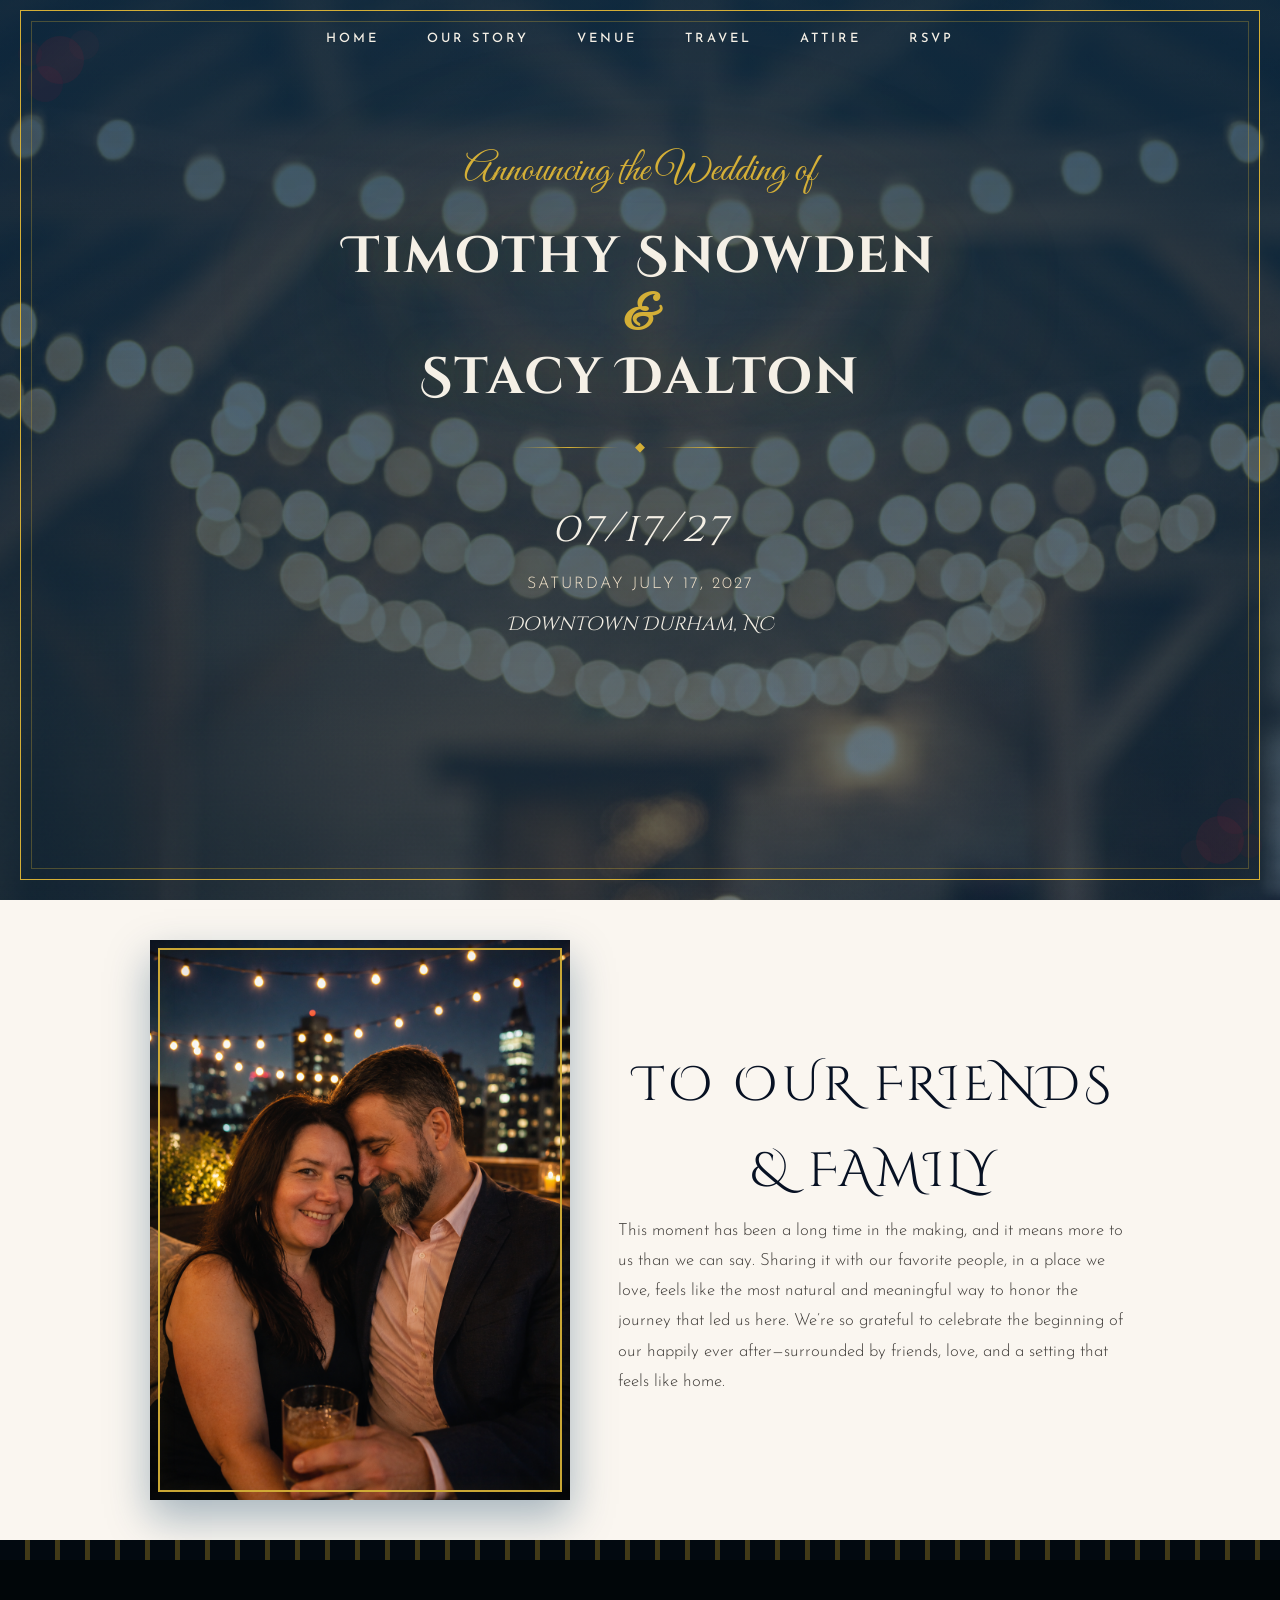
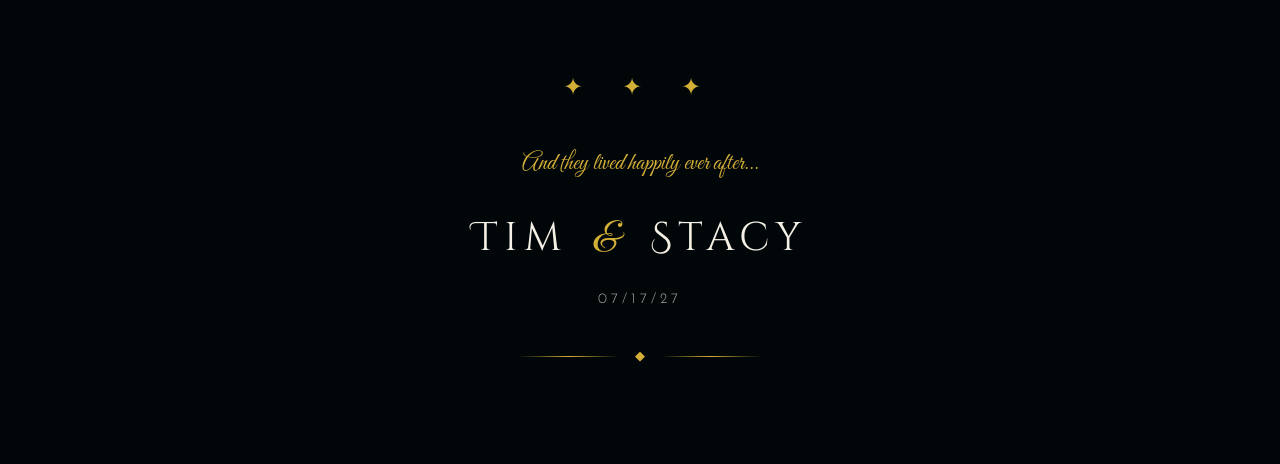
==== index.html @ aea5a860 "Initial wedding site" ====
<!DOCTYPE html>
<html lang="en">
<head>
    <meta charset="UTF-8">
    <meta name="viewport" content="width=device-width, initial-scale=1.0">
    <title>Stacy & Tim - Forever After</title>
    <link rel="preconnect" href="https://fonts.googleapis.com">
    <link rel="preconnect" href="https://fonts.gstatic.com" crossorigin>
    <link href="https://fonts.googleapis.com/css2?family=Playfair+Display:ital,wght@0,400;0,500;0,600;0,700;1,400;1,500&family=Josefin+Sans:wght@300;400;600&family=Great+Vibes&family=Cinzel+Decorative:wght@400;700&display=swap" rel="stylesheet">
    <link rel="stylesheet" href="styles.css">
</head>
<body>
    <!-- Navigation -->
    <nav class="main-nav">
        <ul>
            <li><a href="index.html">Home</a></li>
            <li><a href="story.html">Our Story</a></li>
            <li><a href="venue.html">Venue</a></li>
            <li><a href="travel.html">Travel</a></li>
            <li><a href="attire.html">Attire</a></li>
            <li><a href="rsvp.html">RSVP</a></li>
        </ul>
    </nav>

    <!-- Hero Section -->
    <header id="home" class="hero page">
        <div class="hero-overlay"></div>
        <div class="art-deco-border"></div>
        <div class="hero-content">
            <div class="hollywood-stars">✦ ✦ ✦</div>
            <p class="subtitle-glamour">Announcing the Wedding of</p>
            <h1 class="couple-names">
                <span class="name-line">Timothy Snowden</span>
                <span class="ampersand">&</span>
                <span class="name-line">Stacy Dalton</span>
            </h1>
            <div class="art-deco-divider">
                <span class="deco-line"></span>
                <span class="deco-diamond">◆</span>
                <span class="deco-line"></span>
            </div>
            <div class="wedding-date">
                <p class="date-text">07/17/27</p>
                <p class="date-long-text">Saturday July 17, 2027</p>
            </div>
            <p class="venue-teaser">Downtown Durham, NC</p>
        
        
        </div>
    </header>

    <!-- Small Welcome Under Hero -->
    <section class="mini-welcome">
        <div class="container">
            <div class="mini-welcome-grid">
                <div class="mini-image">
                    <div class="mini-image-frame">
                        <img src="photos/stacyandtimnuzzle.png" alt="Tim & Stacy" class="mini-photo">
                    </div>
                </div>
                <div class="mini-blurb">
                      <h3 class="section-title small">To Our Friends & Family</h3>
                      <p>This moment has been a long time in the making, and it means more to us than we can say. Sharing it with our favorite people, in a place we love, feels like the most natural and meaningful way to honor the journey that led us here. We’re so grateful to celebrate the beginning of our happily ever after—surrounded by friends, love, and a setting that feels like home.</p>
                </div>
            </div>
        </div>
    </section>

    <!-- Our Story Section -->
    <section id="story" class="story-section page">
        <div class="film-strip-top"></div>
        <div class="container">
            <div class="section-header">
                <span class="star-accent">★</span>
                <h2 class="section-title">Welcome</h2>
                <span class="star-accent">★</span>
            </div>
            <div class="story-content">
                <div class="story-image">
                        <div class="image-frame">
                            <img src="photos/stacyandtimnuzzle.png" alt="Couple photo" class="story-photo">
                            <div class="frame-corner tl"></div>
                            <div class="frame-corner tr"></div>
                            <div class="frame-corner bl"></div>
                            <div class="frame-corner br"></div>
                        </div>
                    </div>
                <div class="story-text">
                    <p>This moment has been a long time in the making, and it means more to us than we can say. Sharing it with our favorite people, in a place we love, feels like the most natural and meaningful way to honor the journey that led us here. We’re so grateful to celebrate the beginning of our happily ever after—surrounded by friends, love, and a setting that feels like home.</p>
                </div>
            </div>
            <!-- Tidbits moved to the dedicated Our Story page -->
        </div>
        <div class="film-strip-bottom"></div>
    </section>

    <!-- Venue Section -->
    <section id="venue" class="venue-section page">
        <div class="venue-bg"></div>
        <div class="container">
            <h2 class="section-title light">Venue</h2>
            <div class="venue-content">
                <div class="venue-info">
                    <h3>The Rickhouse</h3>
                    <p class="venue-address">
                        Downtown Durham<br>
                        Durham, North Carolina
                    </p>
                    <p class="venue-description">The Rickhouse is an industrial-chic event space in the heart of downtown Durham. With exposed brick, reclaimed wood accents, and warm, intimate lighting, it offers a relaxed yet elegant setting that feels like home — perfect for celebrating with family and friends.</p>
                    <a href="https://maps.app.goo.gl/2pAX9ZvqbxB7vnJ59" class="btn btn-outline" target="_blank" rel="noopener noreferrer">View Map</a>
                </div>
                <div class="venue-features">
                    <div class="feature">
                        <h4>Ceremony</h4>
                        <p>Wedding location details are coming soon.</p>
                    </div>
                    <div class="feature">
                        <h4>Reception</h4>
                        <p>The celebration continues at The Rickhouse in Downtown Durham.</p>
                    </div>
                </div>
            </div>
        </div>
    </section>

    <!-- Dress Code Section -->
    <section id="attire" class="dresscode-section page">
        <div class="container">
            <div class="section-header">
                <span class="star-accent">★</span>
                <h2 class="section-title">Attire</h2>
                <span class="star-accent">★</span>
            </div>
            <div class="dresscode-content">
                <div class="glamour-text">Black Tie Creative</div>
                <p class="dresscode-subtitle">Formal, Elegant, and a Little Unexpected</p>
                <div class="attire-details">
                    <div class="attire-card">
                        <h4>Gentlemen</h4>
                        <p>Start with a black-tie foundation, then add personality: a velvet dinner jacket, bold color, rich texture, a jewel-toned bow tie, or a polished statement accessory.</p>
                    </div>
                    <div class="attire-card">
                        <h4>Ladies</h4>
                        <p>Gowns, elevated cocktail dresses, tuxedo-style pantsuits, velvet, sequins, metallics, jewel tones, and statement accessories are all welcome.</p>
                    </div>
                </div>
            </div>
        </div>
    </section>

    

    

    <!-- RSVP Section -->
    <section id="rsvp" class="rsvp-section page">
        <div class="container">
            <h2 class="section-title light">RSVP</h2>
            <p class="rsvp-intro">Invitations will be mailed later this year once more details are finalized. RSVP instructions will be included with your invitation — please follow them to confirm your attendance.</p>
        </div>
    </section>

    <!-- Footer -->
    <footer class="footer">
        <div class="container">
            <div class="footer-film-strip"></div>
            <div class="hollywood-stars">✦ ✦ ✦</div>
            <p class="footer-tagline">And they lived happily ever after...</p>
            <p class="footer-names">Tim <span class="ampersand">&amp;</span> Stacy</p>
            <p class="footer-date">07/17/27</p>
            <div class="art-deco-divider">
                <span class="deco-line"></span>
                <span class="deco-diamond">◆</span>
                <span class="deco-line"></span>
            </div>
        </div>
    </footer>

    <!-- Scripts -->
    <script>
        // Smooth scrolling for navigation
        document.querySelectorAll('a[href^="#"]').forEach(anchor => {
            anchor.addEventListener('click', function (e) {
                e.preventDefault();
                const target = document.querySelector(this.getAttribute('href'));
                if (target) {
                    target.scrollIntoView({
                        behavior: 'smooth',
                        block: 'start'
                    });
                }
            });
        });

        // Navigation background on scroll
        window.addEventListener('scroll', () => {
            const nav = document.querySelector('.main-nav');
            if (window.scrollY > 100) {
                nav.classList.add('scrolled');
            } else {
                nav.classList.remove('scrolled');
            }
        });

        // Form submission handling
            const rsvpForm = document.querySelector('.rsvp-form');
            if (rsvpForm) {
                rsvpForm.addEventListener('submit', (e) => {
                    e.preventDefault();
                    alert('Thank you for your RSVP! We look forward to celebrating with you.');
                });
            }

            // Tab-style page navigation (preserve styles) -------------------------------------------------
            function showPage(id) {
                const pages = document.querySelectorAll('.page');
                pages.forEach(p => p.classList.remove('active'));
                const page = document.getElementById(id);
                if (page) page.classList.add('active');

                // update nav active link
                document.querySelectorAll('.main-nav a').forEach(a => {
                    a.classList.toggle('active', a.getAttribute('href') === '#' + id);
                });

                // scroll to top of the visible page
                window.scrollTo({ top: 0, behavior: 'auto' });
            }

            function handleNavClick(e) {
                const href = this.getAttribute('href');
                if (href && href.startsWith('#')) {
                    e.preventDefault();
                    const id = href.slice(1) || 'home';
                    location.hash = id;
                    showPage(id);
                }
            }

            // Attach handlers to nav links
            document.querySelectorAll('.main-nav a').forEach(a => a.addEventListener('click', handleNavClick));

            // Initialize on load based on hash
            function initPages() {
                const initial = (location.hash && location.hash.slice(1)) || 'home';
                showPage(initial);
            }

            window.addEventListener('hashchange', () => {
                const id = location.hash.slice(1) || 'home';
                showPage(id);
            });

            initPages();
    </script>
</body>
</html>
---- styles.css ----
/* ===================================
   Wedding Website - Old Hollywood Glamour
   1940s-1950s Golden Age Style
   =================================== */

/* Reuben webfont (place licensed font files in /fonts/) */
@font-face {
    font-family: 'Reuben';
    src: local('Reuben Regular'), local('Reuben-Regular'),
         url('fonts/Reuben-Regular.woff2') format('woff2'),
         url('fonts/Reuben-Regular.woff') format('woff');
    font-weight: 400;
    font-style: normal;
    font-display: swap;
}
@font-face {
    font-family: 'Reuben';
    src: local('Reuben Bold'), local('Reuben-Bold'),
         url('fonts/Reuben-Bold.woff2') format('woff2'),
         url('fonts/Reuben-Bold.woff') format('woff');
    font-weight: 700;
    font-style: normal;
    font-display: swap;
}


/* CSS Variables - Rustic Romance with Sapphire & Floral Accents */
:root {
    /* Sapphire Blues - Primary Color */
    --sapphire: #071123;
    --sapphire-dark: #010609;
    --sapphire-deep: #010609;
    --sapphire-light: #0d2043;
    
    /* Rich Burgundy & Deep Red - Floral Accents */
    --burgundy: #8B1538;
    --deep-red: #9E1B34;
    --bordeaux: #722F37;
    --wine: #5C1A1B;
    
    /* Gold & Brass - Warm Metallics */
    --gold: #D4AF37;
    --gold-light: #E8C959;
    --brass: #C9A227;
    --antique-gold: #B8860B;

    /* Rustic Warm Neutrals - Stone, Wood, Burlap */
    --ivory: #F5F0E6;
    --cream: #FAF6F0;
    --champagne: #F7E7CE;
    --linen: #E8DFD0;
    --burlap: #C4B69C;
    --stone: #A69F95;
    --warm-brown: #6B5344;
    --oak: #8B7355;
    
    /* Accent Colors - from florals */
    --thistle: #4A4063;
    --eucalyptus: #5D6B5D;
    --blush: #E8C4C4;
    
    /* Text Colors */
    --text-dark: #2D2926;
    --text-light: #F5F0E6;
    
    --font-display: 'Cinzel Decorative', Georgia, serif;
    --font-script: 'Great Vibes', cursive;
    --font-sans: 'Reuben', 'Josefin Sans', 'Helvetica Neue', sans-serif;
    
    --transition: all 0.3s ease;
}

/* Reset & Base */
*, *::before, *::after {
    margin: 0;
    padding: 0;
    box-sizing: border-box;
}

html {
    scroll-behavior: smooth;
}

body {
    font-family: var(--font-sans);
    font-weight: 300;
    line-height: 1.8;
    color: var(--text-dark);
    background-color: var(--cream);
}

h1, h2, h3, h4 {
    font-family: var(--font-display);
    font-weight: 500;
}

.container {
    max-width: 1200px;
    margin: 0 auto;
    padding: 0 2rem;
}

/* Navigation - Art Deco Style */
.main-nav {
    position: fixed;
    top: 0;
    left: 0;
    right: 0;
    z-index: 1000;
    padding: 1.5rem 2rem;
    display: flex;
    justify-content: center;
    align-items: center;
    gap: 2rem;
    transition: var(--transition);
}

/* Pages that should always display a dark solid nav background */
.dark-nav .main-nav {
    background-color: #0c263e;
    backdrop-filter: none;
}

/* Page behavior: show only the active "page" to simulate tabbed navigation */
.page {
    display: none;
}
.page.active {
    display: block;
}

.main-nav.scrolled {
    background-color: rgba(8, 37, 62, 0.97);
    backdrop-filter: blur(10px);
    padding: 1rem 2rem;
    box-shadow: 0 4px 20px rgba(10, 58, 94, 0.3);
}

.nav-star {
    color: var(--gold);
    font-size: 1rem;
}

.main-nav ul {
    display: flex;
    justify-content: center;
    gap: 3rem;
    list-style: none;
}

.main-nav a {
    color: var(--ivory);
    text-decoration: none;
    font-size: 0.8rem;
    font-weight: 500;
    letter-spacing: 3px;
    text-transform: uppercase;
    transition: var(--transition);
    position: relative;
}

.main-nav a::before,
.main-nav a::after {
    content: '';
    position: absolute;
    bottom: -8px;
    width: 0;
    height: 1px;
    background-color: var(--gold);
    transition: var(--transition);
}

.main-nav a::before {
    left: 50%;
}

.main-nav a::after {
    right: 50%;
}

.main-nav a:hover::before,
.main-nav a:hover::after {
    width: 50%;
}

.main-nav a:hover {
    color: var(--gold);
}

/* Hero Section - Rustic Romance */
.hero {
    position: relative;
    min-height: 100vh;
    display: flex;
    align-items: center;
    justify-content: center;
    background-image: url('backgrounds/stringlightbackground.png');
    background-size: cover;
    background-position: center center;
    background-repeat: no-repeat;
    overflow: hidden;
}

/* Decorative Floral Corners */
.hero::after {
    content: '';
    position: absolute;
    inset: 0;
    background-image: 
        url("data:image/svg+xml,%3Csvg xmlns='http://www.w3.org/2000/svg' viewBox='0 0 100 100'%3E%3Ccircle cx='20' cy='20' r='8' fill='%239E1B34' opacity='0.15'/%3E%3Ccircle cx='15' cy='28' r='6' fill='%238B1538' opacity='0.12'/%3E%3Ccircle cx='28' cy='15' r='5' fill='%23722F37' opacity='0.1'/%3E%3Ccircle cx='10' cy='18' r='4' fill='%239E1B34' opacity='0.08'/%3E%3C/svg%3E"),
        url("data:image/svg+xml,%3Csvg xmlns='http://www.w3.org/2000/svg' viewBox='0 0 100 100'%3E%3Ccircle cx='80' cy='80' r='8' fill='%239E1B34' opacity='0.15'/%3E%3Ccircle cx='85' cy='72' r='6' fill='%238B1538' opacity='0.12'/%3E%3Ccircle cx='72' cy='85' r='5' fill='%23722F37' opacity='0.1'/%3E%3Ccircle cx='90' cy='82' r='4' fill='%239E1B34' opacity='0.08'/%3E%3C/svg%3E");
    background-position: top left, bottom right;
    background-size: 300px 300px;
    background-repeat: no-repeat;
    pointer-events: none;
    opacity: 0.8;
}

/* Art Deco Border Pattern */

/* Art-deco border lives inside the hero and should scroll away with it */
.art-deco-border {
    position: absolute;
    top: 10px;
    left: 20px;
    right: 20px;
    height: calc(100vh - 30px);
    border: 1px solid var(--gold);
    pointer-events: none;
    z-index: 900; /* sits below the nav (nav is z-index:1000) */
}

/* enforce containment inside the hero and hide when the hero is not active */
.hero .art-deco-border { position: absolute !important; }
.page:not(.active) .art-deco-border { display: none !important; }


.art-deco-border::before {
    content: '';
    position: absolute;
    inset: 10px;
    border: 1px solid rgba(212, 175, 55, 0.3);
}

/* Spotlight Effect - Warm candlelight glow */
.hero::before {
    content: '';
    position: absolute;
    top: -30%;
    left: 50%;
    transform: translateX(-50%);
    width: 150%;
    height: 150%;
    background: radial-gradient(ellipse at center top, rgba(247, 231, 206, 0.08) 0%, rgba(212, 175, 55, 0.05) 30%, transparent 60%);
    pointer-events: none;
}

/* Subtle floral accents in corners */
.hero-overlay {
    position: absolute;
    inset: 0;
    z-index: 0;
    /* Dark-blue overlay to deepen background and cool hue */
    background-image:
        linear-gradient(rgba(8, 43, 71, 0.80), rgba(8, 43, 71, 0.60)),
        radial-gradient(ellipse at top left, rgba(158, 27, 52, 0.04) 0%, transparent 40%),
        radial-gradient(ellipse at bottom right, rgba(158, 27, 52, 0.04) 0%, transparent 40%);
    background-blend-mode: normal, screen, screen;
    pointer-events: none;
}

.hero-content {
    position: relative;
    text-align: center;
    color: var(--ivory);
    z-index: 1;
    padding: 2rem;
    /* nudge content slightly upward so venue text doesn't sit on the art-deco border */
    transform: translateY(-4vh);
}

.hero-content::before {
    content: '';
    position: absolute;
    left: 50%;
    top: 46%;
    width: min(760px, 92vw);
    height: min(420px, 56vw);
    transform: translate(-50%, -50%);
    background:
        radial-gradient(ellipse at center,
            rgba(242, 216, 225, 0.07) 0%,
            rgba(237, 190, 162, 0.055) 28%,
            rgba(217, 161, 95, 0.04) 48%,
            transparent 76%);
    filter: blur(42px);
    opacity: 0;
    pointer-events: none;
    z-index: -1;
    animation: heroGoldenHourGlow 1.6s ease-out 0.15s forwards;
}

.hollywood-stars {
    font-size: 1.5rem;
    color: var(--gold);
    letter-spacing: 1rem;
    /* increase space above the stars on the homepage */
    margin-top: clamp(1.8rem, 8vw, 4rem);
    margin-bottom: 2rem;
    animation: twinkle 2s ease-in-out infinite alternate;
}

.save-the-date {
    font-family: var(--font-sans);
    font-size: 0.9rem;
    font-weight: 400;
    letter-spacing: 6px;
    text-transform: uppercase;
    margin-bottom: 0.5rem;
    color: var(--silver);
}

.subtitle-glamour {
    font-family: var(--font-script);
    font-size: clamp(1.5rem, 4vw, 2.5rem);
    color: var(--gold);
    margin-bottom: 1.5rem;
}

.couple-names {
    font-family: var(--font-display), 'Reuben', 'Josefin Sans', 'Helvetica Neue', sans-serif;
    font-size: clamp(1.6rem, 5vw, 3.2rem);
    font-weight: 700;
    letter-spacing: 0.04em;
    line-height: 1.02;
    margin-bottom: 1.5rem;
    text-shadow: 0 0 48px rgba(212, 175, 55, 0.28);
}

.couple-names .name-line {
    display: block;
}

.couple-names .ampersand {
    display: block;
    margin: 0.6rem 0;
    font-size: 0.95em;
    color: var(--gold);
}

.ampersand {
    font-family: var(--font-script);
    font-size: 1em;
    color: var(--gold);
    display: inline-block;
    margin: 0 0.5em;
}

/* Footer names styling (ensure consistent spacing around ampersand) */
.footer-names {
    font-family: var(--font-display);
    font-size: 1.05rem;
    letter-spacing: 0.04em;
    color: var(--sapphire);
}
.footer-names .ampersand {
    font-family: var(--font-script);
    font-size: 1.05em;
    color: var(--gold);
    margin: 0 0.6rem;
    display: inline-block;
}

/* Art Deco Divider */
.art-deco-divider {
    display: flex;
    align-items: center;
    justify-content: center;
    gap: 1rem;
    margin: 2rem 0;
}

.deco-line {
    width: 100px;
    height: 1px;
    background: linear-gradient(90deg, transparent, var(--gold), transparent);
}

.deco-diamond {
    color: var(--gold);
    font-size: 0.8rem;
}

.wedding-date {
    margin-bottom: 0.5rem; /* tighten date-to-venue spacing */
}

@media (max-width: 820px) {
    .hero-content {
        transform: translateY(-2vh);
        padding: 1.25rem;
    }
    .wedding-date {
        margin-bottom: 0.6rem;
    }
}

.date-text {
    font-family: var(--font-display);
    font-size: 2.6rem;
    font-style: italic;
    letter-spacing: 2px;
}

.date-long-text {
    font-family: var(--font-sans);
    font-size: 1rem;
    letter-spacing: 2px;
    text-transform: uppercase;
    color: var(--champagne);
    margin-top: 0.25rem;
}

.year-text {
    font-size: 1rem;
    letter-spacing: 8px;
    text-transform: uppercase;
    color: var(--gold);
    margin-top: 0.5rem;
}

.venue-teaser {
    font-family: var(--font-display);
    font-size: 1.2rem;
    font-style: italic;
    opacity: 0.9;
    margin-bottom: 0.5rem;
}

.time-teaser {
    font-size: 0.85rem;
    letter-spacing: 4px;
    text-transform: uppercase;
    color: var(--silver);
}

/* Scroll indicator removed */

@keyframes twinkle {
    0% { opacity: 0.6; }
    100% { opacity: 1; }
}

@keyframes heroGoldenHourGlow {
    from { opacity: 0; }
    to { opacity: 1; }
}

/* Section Headers with Stars */
.section-header {
    display: flex;
    align-items: center;
    justify-content: center;
    gap: 1.5rem;
    margin-bottom: 3rem;
}

.star-accent {
    color: var(--gold);
    font-size: 1rem;
}

.section-title {
    font-size: clamp(2rem, 5vw, 3rem);
    text-align: center;
    color: var(--sapphire);
    letter-spacing: 4px;
    text-transform: uppercase;
}

.section-title.light {
    color: var(--ivory);
}

/* Rustic Divider Strips */
.film-strip-top,
.film-strip-bottom {
    height: 30px;
    background-color: var(--sapphire-deep);
    position: relative;
}

.film-strip-top::before,
.film-strip-bottom::before {
    content: '';
    position: absolute;
    top: 50%;
    left: 0;
    right: 0;
    transform: translateY(-50%);
    height: 20px;
    background-image: repeating-linear-gradient(
        90deg,
        var(--sapphire-deep) 0px,
        var(--sapphire-deep) 20px,
        var(--gold) 20px,
        var(--gold) 25px,
        var(--sapphire-deep) 25px,
        var(--sapphire-deep) 35px
    );
    opacity: 0.4;
}

/* Our Story Section */
.story-section {
    background-color: var(--cream);
    background-image: url("data:image/svg+xml,%3Csvg width='60' height='60' viewBox='0 0 60 60' xmlns='http://www.w3.org/2000/svg'%3E%3Cg fill='none' fill-rule='evenodd'%3E%3Cg fill='%23D4AF37' fill-opacity='0.03'%3E%3Cpath d='M36 34v-4h-2v4h-4v2h4v4h2v-4h4v-2h-4zm0-30V0h-2v4h-4v2h4v4h2V6h4V4h-4zM6 34v-4H4v4H0v2h4v4h2v-4h4v-2H6zM6 4V0H4v4H0v2h4v4h2V6h4V4H6z'/%3E%3C/g%3E%3C/g%3E%3C/svg%3E");
}

/* Mini welcome section under the hero */
.mini-welcome {
    padding: 2.5rem 0;
    background: transparent;
}

.mini-welcome-grid {
    display: grid;
    /* Give the portrait more room and make the text column narrower */
    grid-template-columns: 420px 1fr;
    gap: 3rem;
    align-items: center;
}

/* Constrain and center the mini-welcome block within the page */
.mini-welcome-grid {
    max-width: 980px;
    margin: 0 auto;
}

.mini-image-frame {
    width: 420px;
    aspect-ratio: 3/4;
    background: linear-gradient(135deg, var(--sapphire) 0%, var(--sapphire-dark) 100%);
    overflow: hidden;
    position: relative;
    box-shadow: 0 18px 40px rgba(10,58,94,0.35);
}

.mini-photo {
    width: 100%;
    height: 100%;
    object-fit: cover;
    display: block;
}

.mini-image-frame::after {
    content: '';
    position: absolute;
    inset: 8px;
    border: 2px solid rgba(212,175,55,0.95);
    pointer-events: none;
    box-shadow: inset 0 0 20px rgba(212,175,55,0.06);
}

.mini-image-frame::before {
    content: '';
    position: absolute;
    top: 0;
    left: -120%;
    width: 40%;
    height: 100%;
    background: linear-gradient(90deg, rgba(255,255,255,0) 0%, rgba(255,255,255,0.12) 50%, rgba(255,255,255,0) 100%);
    transform: skewX(-20deg);
    filter: blur(6px);
    opacity: 0.9;
    animation: shimmer 4.5s ease-in-out infinite;
    pointer-events: none;
}

.mini-blurb {
    max-width: 52ch;
}

.mini-blurb p {
    font-size: 1.05rem;
    line-height: 1.8;
    color: rgba(45,41,38,0.92);
    margin: 0;
}

@media (max-width: 820px) {
    .mini-welcome-grid {
        grid-template-columns: 1fr;
        text-align: center;
    }

    .mini-image-frame {
        width: 60%;
        margin: 0 auto 1.25rem;
    }

    .mini-blurb {
        max-width: 70ch;
        margin: 0 auto;
    }
}

.story-section .container {
    padding: 6rem 2rem;
}

/* When the story section is used on a dark/venue page, avoid doubling container padding
   (some pages use both .venue-section and .story-section). Match other pages' spacing. */
.venue-section.story-section .container {
    padding: 0 2rem;
}

.story-content {
    display: grid;
    grid-template-columns: 1fr 1.5fr;
    gap: 4rem;
    align-items: center;
}

/* Landscape variant for story pages using a wide photo */
.story-content.landscape {
    grid-template-columns: 1.6fr 1fr;
    gap: 3.5rem;
}

.story-image {
    position: relative;
}

.image-frame {
    width: 100%;
    aspect-ratio: 3/4;
    background: linear-gradient(135deg, var(--sapphire) 0%, var(--sapphire-dark) 100%);
    position: relative;
    box-shadow: 0 20px 60px rgba(10, 58, 94, 0.4);
}

.image-frame {
    overflow: hidden;
}

.story-photo {
    width: 100%;
    height: 100%;
    object-fit: cover;
    display: block;
}

.frame-corner {
    position: absolute;
    width: 40px;
    height: 40px;
    border-color: var(--gold);
    border-style: solid;
    z-index: 4;
}

/* Inner gold frame and subtle animated shimmer */
.image-frame::after {
    content: '';
    position: absolute;
    inset: 10px;
    border: 2px solid rgba(212,175,55,0.95);
    pointer-events: none;
    box-shadow: inset 0 0 30px rgba(212,175,55,0.07);
    z-index: 1;
}

.image-frame::before {
    /* animated highlight sweep */
    content: '';
    position: absolute;
    top: 0;
    left: -120%;
    width: 40%;
    height: 100%;
    background: linear-gradient(90deg, rgba(255,255,255,0) 0%, rgba(255,255,255,0.12) 50%, rgba(255,255,255,0) 100%);
    transform: skewX(-20deg);
    filter: blur(6px);
    opacity: 0.9;
    animation: shimmer 4.5s ease-in-out infinite;
    z-index: 2;
    pointer-events: none;
}

@keyframes shimmer {
    0% { left: -120%; opacity: 0; }
    10% { opacity: 0.6; }
    50% { left: 120%; opacity: 0.25; }
    100% { left: 120%; opacity: 0; }
}

.frame-corner {
    position: absolute;
    width: 40px;
    height: 40px;
    border-color: var(--gold);
    border-style: solid;
}

.frame-corner.tl { top: -10px; left: -10px; border-width: 2px 0 0 2px; }
.frame-corner.tr { top: -10px; right: -10px; border-width: 2px 2px 0 0; }
.frame-corner.bl { bottom: -10px; left: -10px; border-width: 0 0 2px 2px; }
.frame-corner.br { bottom: -10px; right: -10px; border-width: 0 2px 2px 0; }

.story-text {
    padding: 3rem 0;
    max-width: 900px;
    margin: 0 auto;
}

/* Tidbits block under Our Story */
.tidbits {
    max-width: 980px;
    margin: 2.25rem auto 3rem;
    padding: 1.5rem 1.5rem;
    background: linear-gradient(180deg, rgba(255,255,255,0.02), rgba(255,255,255,0.01));
    border: 1px solid rgba(212, 175, 55, 0.12);
    border-radius: 12px;
    color: var(--ivory);
    box-shadow: 0 14px 40px rgba(10,58,94,0.35);
}
.tidbits .section-title.small {
    font-size: 1.25rem;
    margin-bottom: 0.75rem;
    color: var(--ivory);
}
.tidbits-list {
    list-style: none;
    display: grid;
    grid-template-columns: repeat(2, 1fr);
    gap: 0.75rem 2rem;
    padding: 0;
    margin: 0;
}
.tidbits-list li {
    line-height: 1.6;
}
.tidbits-list li strong {
    display: block;
    color: rgba(245, 240, 230, 0.72);
    font-family: var(--font-sans);
    font-size: 0.76rem;
    font-weight: 400;
    letter-spacing: 1.6px;
    line-height: 1.35;
    margin-bottom: 0.28rem;
    text-transform: uppercase;
}
.tidbits-list li span {
    display: block;
    color: var(--ivory);
    font-size: 1.08rem;
    font-weight: 600;
    line-height: 1.45;
}

@media (max-width: 820px) {
    .tidbits-list { grid-template-columns: 1fr; }
    .tidbits { padding: 1rem; }
}

/* Make story text white on the dedicated Our Story page for contrast against dark background */
.story-page .story-text,
.story-page .story-text p {
    color: #ffffff;
}

/* Landscape image frame adjustments */
.image-frame.landscape {
    aspect-ratio: 16/9;
    width: 100%;
}

.story-image-top {
    max-width: 780px;
    margin: 0 auto 1.5rem;
}

@media (max-width: 820px) {
    /* On small screens, stack the story landscape image above the text */
    .story-content.landscape {
        grid-template-columns: 1fr;
        gap: 2rem;
    }
    .image-frame.landscape {
        aspect-ratio: 16/9;
        width: 100%;
    }

    .image-frame.landscape {
        max-width: 780px;
        margin: 0 auto;
    }
}

.story-intro {
    font-family: var(--font-script);
    font-size: 2.2rem;
    color: var(--deep-red);
    margin-bottom: 2rem;
}

.story-text p {
    margin-bottom: 1.25rem;
    font-size: clamp(1rem, 2vw, 1.25rem);
    line-height: 1.7;
    letter-spacing: 0.002em;
    color: rgba(45,41,38,0.95);
}

.story-closing {
    font-family: var(--font-display);
    font-style: italic;
    color: var(--sapphire);
}

/* Details Section - Programme Cards */
.details-section {
    padding: 6rem 0;
    background-color: var(--sapphire);
    position: relative;
}

/* Subtle floral accents */
.details-section::before {
    content: '';
    position: absolute;
    top: 0;
    left: 0;
    right: 0;
    bottom: 0;
    background-image: 
        radial-gradient(ellipse at top right, rgba(158, 27, 52, 0.06) 0%, transparent 30%),
        radial-gradient(ellipse at bottom left, rgba(158, 27, 52, 0.06) 0%, transparent 30%);
    pointer-events: none;
}

.details-section .section-title {
    color: var(--ivory);
}

.details-grid {
    display: grid;
    grid-template-columns: repeat(auto-fit, minmax(300px, 1fr));
    gap: 2rem;
}

.detail-card {
    background: linear-gradient(180deg, var(--sapphire-dark) 0%, var(--sapphire-deep) 100%);
    border: 1px solid var(--gold);
    padding: 3rem 2rem;
    text-align: center;
    position: relative;
    transition: var(--transition);
}

.detail-card::before {
    content: '';
    position: absolute;
    inset: 8px;
    border: 1px solid rgba(212, 175, 55, 0.2);
    pointer-events: none;
}

.detail-card:hover {
    transform: translateY(-5px);
    box-shadow: 0 20px 40px rgba(212, 175, 55, 0.15);
}

.card-number {
    font-family: var(--font-display);
    font-size: 2rem;
    color: var(--gold);
    margin-bottom: 1rem;
}

.detail-card h3 {
    font-size: 1.5rem;
    color: var(--ivory);
    margin-bottom: 0.5rem;
    letter-spacing: 2px;
}

.detail-time {
    font-family: var(--font-script);
    font-size: 1.4rem;
    color: var(--gold);
    margin-bottom: 1rem;
}

.card-divider {
    width: 60px;
    height: 1px;
    background-color: var(--gold);
    margin: 1rem auto;
    opacity: 0.5;
}

.detail-card p:last-child {
    color: var(--linen);
    font-size: 0.95rem;
    line-height: 1.8;
}

/* Venue Section */
.venue-section {
    position: relative;
    padding: 6rem 0;
    /* Match Attire and RSVP with the same dark sapphire gradient for consistency */
    background: linear-gradient(180deg, var(--sapphire) 0%, var(--sapphire-deep) 100%);
    overflow: hidden;
}

.venue-bg {
    position: absolute;
    inset: 0;
    background: 
        radial-gradient(ellipse at top left, rgba(158, 27, 52, 0.05) 0%, transparent 40%),
        radial-gradient(ellipse at bottom right, rgba(158, 27, 52, 0.05) 0%, transparent 40%),
        radial-gradient(ellipse at center, rgba(212, 175, 55, 0.04) 0%, transparent 50%);
}

.venue-content {
    position: relative;
    z-index: 1;
    display: grid;
    grid-template-columns: 1.2fr 1fr;
    gap: 4rem;
}

.venue-page-content {
    width: 90%;
    max-width: 840px;
    margin: 0 auto;
    display: block;
}

.venue-page-content .venue-info {
    width: 100%;
}

.venue-location-block {
    margin-bottom: 2rem;
}

.reception-location {
    margin-bottom: 1.5rem;
}

.venue-label {
    color: var(--ivory);
    font-size: 0.8rem;
    font-weight: 600;
    letter-spacing: 3px;
    margin-bottom: 0.5rem;
    text-transform: uppercase;
}

.venue-info h3 {
    font-size: 2.2rem;
    color: var(--ivory);
    margin-bottom: 0.75rem;
    font-style: italic;
}

.venue-info h3 a {
    color: inherit;
    text-decoration: none;
}

.venue-address {
    color: var(--gold);
    font-size: 1.1rem;
    line-height: 1.8;
    margin-bottom: 0;
}

.venue-description {
    color: var(--linen);
    margin-bottom: 2rem;
    line-height: 1.9;
}

.venue-page-content .venue-description {
    max-width: 760px;
    margin-left: auto;
    margin-right: auto;
}

.venue-photo {
    position: relative;
    margin: 0 0 2rem;
    overflow: hidden;
    border: 1px solid rgba(212, 175, 55, 0.26);
    border-radius: 12px;
    background-color: rgba(255, 255, 255, 0.03);
    box-shadow: 0 20px 60px rgba(1, 6, 9, 0.38);
}

.venue-page-content .venue-photo {
    width: 100%;
    max-width: 720px;
    margin: 0 auto 2rem;
}

.venue-photo::before {
    content: '';
    position: absolute;
    inset: 10px;
    z-index: 1;
    border: 1px solid rgba(212, 175, 55, 0.28);
    pointer-events: none;
}

.venue-photo img {
    display: block;
    width: 100%;
    aspect-ratio: 16 / 10;
    object-fit: cover;
    object-position: center;
}

.venue-arrival {
    margin-bottom: 1.75rem;
}

.venue-page-content .venue-arrival {
    max-width: 760px;
    margin-left: auto;
    margin-right: auto;
}

.venue-arrival h4 {
    color: var(--ivory);
    font-size: 1.05rem;
    margin-bottom: 0.5rem;
    letter-spacing: 2px;
    text-transform: uppercase;
}

.venue-arrival p {
    color: var(--linen);
    font-size: 0.95rem;
    line-height: 1.8;
}

.venue-actions {
    display: flex;
    gap: 0.75rem;
    align-items: center;
    flex-wrap: wrap;
}

.venue-page-content .venue-actions {
    max-width: 760px;
    margin-left: auto;
    margin-right: auto;
}

.venue-actions .btn {
    padding: 0.65rem 1.25rem;
    font-size: 0.85rem;
    border-radius: 4px;
}

.venue-features {
    display: flex;
    flex-direction: column;
    gap: 2rem;
}

.feature {
    /* Match RSVP card styling: subtle translucent tile with gold border and soft shadow */
    background: linear-gradient(180deg, rgba(255,255,255,0.02), rgba(255,255,255,0.01));
    padding: 2rem;
    border: 1px solid rgba(212, 175, 55, 0.18);
    border-radius: 12px;
    box-shadow: 0 18px 50px rgba(10, 58, 94, 0.45);
    position: relative;
    backdrop-filter: blur(6px);
}

.feature::before {
    content: '★';
    position: absolute;
    top: -10px;
    left: 20px;
    background-color: var(--sapphire-deep);
    padding: 0 10px;
    color: var(--gold);
    font-size: 0.8rem;
}

/* Use diamond for specific venue features */
.feature.accommodations::before,
.feature.room-blocks::before,
.feature.other-stays::before,
.feature.transportation::before,
.feature.parking::before,
.feature.airport::before {
    content: '✦';
    /* make the glyph sit on a black circular badge like the RSVP deco */
    width: 36px;
    height: 36px;
    background: #000;
    color: var(--gold);
    border-radius: 50%;
    display: flex;
    align-items: center;
    justify-content: center;
    font-size: 1rem;
    top: -18px;
    left: 20px;
    box-shadow: 0 6px 18px rgba(10, 58, 94, 0.3);
    border: 1px solid rgba(212, 175, 55, 0.12);
}

.feature h4 {
    color: var(--ivory);
    font-size: 1.2rem;
    margin-bottom: 0.75rem;
    letter-spacing: 2px;
    text-transform: uppercase;
}

.feature p {
    color: var(--ivory);
    font-size: 0.95rem;
}

.accommodation-options {
    display: grid;
    gap: 1rem;
    margin-top: 1.25rem;
}

.accommodation-option {
    border-top: 1px solid rgba(212, 175, 55, 0.2);
    padding-top: 1rem;
}

.option-label {
    color: var(--gold);
    font-size: 0.75rem;
    font-weight: 600;
    letter-spacing: 2px;
    line-height: 1.4;
    margin-bottom: 0.5rem;
    text-transform: uppercase;
}

/* Compact horizontal links inside feature cards */
.feature .feature-links {
    display: flex;
    gap: 0.5rem;
    align-items: center;
    margin-top: 0.6rem;
    flex-wrap: wrap;
}
.feature .feature-links .btn {
    padding: 0.35rem 0.8rem;
    font-size: 0.85rem;
    border-radius: 4px;
    display: inline-flex;
    align-items: center;
    justify-content: center;
}

.travel-intro {
    max-width: 680px;
    margin: -1rem auto 3rem;
    color: var(--linen);
    font-size: 1.1rem;
    line-height: 1.8;
    text-align: center;
}

.travel-content {
    position: relative;
    z-index: 1;
    width: 90%;
    max-width: 840px;
    margin: 0 auto;
    display: flex;
    flex-direction: column;
    gap: 1.5rem;
}

.travel-card.feature {
    width: 100%;
    padding: 2.25rem;
}

.travel-card > p {
    margin-bottom: 1rem;
}

.travel-card .feature-links {
    justify-content: center;
}

@media (max-width: 520px) {
    .feature .feature-links { justify-content: center; }

    .travel-content {
        width: 100%;
        gap: 1.25rem;
    }

    .travel-card.feature {
        padding: 1.75rem 1.25rem;
    }
}

/* Buttons */
.btn {
    display: inline-block;
    padding: 1rem 2.5rem;
    font-family: var(--font-sans);
    font-size: 0.8rem;
    font-weight: 500;
    letter-spacing: 3px;
    text-transform: uppercase;
    text-decoration: none;
    cursor: pointer;
    transition: var(--transition);
    position: relative;
}

.btn-primary {
    background: linear-gradient(135deg, var(--gold) 0%, var(--gold-light) 100%);
    color: var(--black);
    border: none;
}

.btn-primary:hover {
    background: linear-gradient(135deg, var(--gold-light) 0%, var(--gold) 100%);
    transform: translateY(-2px);
    box-shadow: 0 10px 30px rgba(212, 175, 55, 0.3);
}

.btn-outline {
    background: transparent;
    color: var(--gold);
    border: 1px solid var(--gold);
}

.btn-outline:hover {
    background-color: var(--gold);
    color: var(--black);
}

/* Dress Code Section */
.dresscode-section {
    padding: 6rem 0;
    background-color: var(--cream);
    text-align: center;
}
.dresscode-section {
    padding: 6rem 0;
    /* Match the dark sapphire gradient used by Venue and RSVP for consistent pages */
    background: linear-gradient(180deg, var(--sapphire) 0%, var(--sapphire-deep) 100%);
    position: relative;
    text-align: center;
}

.dresscode-content {
    max-width: 800px;
    margin: 0 auto;
}

.glamour-text {
    font-family: var(--font-display);
    font-size: 2.5rem;
    color: var(--sapphire);
    margin-bottom: 0.5rem;
    letter-spacing: 4px;
}
.glamour-text {
    font-family: var(--font-display);
    font-size: 2.5rem;
    color: var(--ivory);
    margin-bottom: 0.5rem;
    letter-spacing: 4px;
}

.dresscode-subtitle {
    font-family: var(--font-script);
    font-size: 1.5rem;
    color: var(--deep-red);
    margin-bottom: 2rem;
}
.dresscode-subtitle {
    font-family: var(--font-script);
    font-size: 1.5rem;
    color: var(--gold);
    margin-bottom: 1.25rem;
}

.attire-overview {
    max-width: 760px;
    margin: 0 auto 2rem;
    color: var(--ivory);
    font-size: clamp(1rem, 2vw, 1.12rem);
    line-height: 1.75;
}

.attire-details {
    display: grid;
    grid-template-columns: 1fr 1fr;
    gap: 2rem;
    margin: 2.5rem 0 0;
}

.attire-details .rsvp-card {
    height: 100%;
    margin: 0;
}

/* Make attire cards readable on the dark background to match Venue/RSVP style */
.attire-card {
    padding: 2rem;
    background: linear-gradient(180deg, rgba(255,255,255,0.02), rgba(255,255,255,0.01));
    border: 1px solid rgba(212, 175, 55, 0.18);
    border-radius: 12px;
    box-shadow: 0 18px 50px rgba(10, 58, 94, 0.45);
    backdrop-filter: blur(6px);
}

.attire-card h4 {
    font-size: 1.2rem;
    color: var(--ivory);
    margin-bottom: 1rem;
    letter-spacing: 3px;
    text-transform: uppercase;
}

.attire-card p {
    font-size: 0.95rem;
    color: var(--ivory);
}

/* Subtle corner floral accents for dresscode to match other dark sections */
.dresscode-section::after {
    content: '';
    position: absolute;
    inset: 0;
    background-image: 
        radial-gradient(ellipse at top left, rgba(158, 27, 52, 0.05) 0%, transparent 30%),
        radial-gradient(ellipse at bottom right, rgba(158, 27, 52, 0.05) 0%, transparent 30%);
    pointer-events: none;
}

.dresscode-section::before {
    content: '';
    position: absolute;
    top: 0;
    left: 50%;
    transform: translateX(-50%);
    width: 1px;
    height: 60px;
    background: linear-gradient(180deg, var(--gold), transparent);
}

.attire-card {
    padding: 2rem;
    background: linear-gradient(180deg, rgba(255,255,255,0.02), rgba(255,255,255,0.01));
    border: 1px solid rgba(212, 175, 55, 0.18);
    border-radius: 12px;
    box-shadow: 0 18px 50px rgba(10, 58, 94, 0.45);
    backdrop-filter: blur(6px);
}

/* Layout for cards that include an illustrative image */
.with-media {
    display: flex;
    gap: 1.25rem;
    align-items: center;
    justify-content: space-between;
}
.with-media .attire-copy {
    flex: 1 1 auto;
}
.with-media .attire-media {
    flex: 0 0 auto;
    display: flex;
    align-items: center;
    justify-content: center;
}
.with-media .attire-media img {
    width: 140px;
    max-width: 30%;
    height: auto;
    background: #ffffff;
    padding: 0.35rem;
    border-radius: 8px;
    box-shadow: 0 10px 24px rgba(10, 58, 94, 0.12);
    border: 1px solid rgba(0,0,0,0.04);
}

@media (max-width: 820px) {
    .with-media {
        flex-direction: column;
        text-align: center;
    }
    .with-media .attire-media img {
        max-width: 60%;
        width: auto;
    }

    .attire-photo-grid {
        grid-template-columns: 1fr;
        max-width: 420px;
        margin: 0 auto;
    }

    .attire-inspiration-header {
        gap: 0.85rem;
    }

    .photo-lightbox {
        padding: 4.5rem 0.75rem 1.5rem;
    }

    .photo-lightbox-frame img {
        max-height: 72vh;
    }

    .photo-lightbox-arrow {
        width: 42px;
        height: 42px;
        font-size: 2.4rem;
    }

    .photo-lightbox-prev {
        left: 0.5rem;
    }

    .photo-lightbox-next {
        right: 0.5rem;
    }
}

.attire-card h4 {
    font-size: 1.2rem;
    color: var(--ivory);
    margin-bottom: 1rem;
    letter-spacing: 3px;
    text-transform: uppercase;
}

.attire-card p {
    font-size: 0.95rem;
    color: var(--ivory);
    font-style: italic;
}

.attire-list {
    margin: 0;
    padding-left: 1.15rem;
    color: var(--ivory);
    text-align: left;
    font-family: var(--font-sans);
    font-size: 0.98rem;
    line-height: 1.7;
}

.attire-list li {
    margin-bottom: 0.85rem;
}

.attire-list li:last-child {
    margin-bottom: 0;
}

.attire-list strong {
    color: var(--gold);
    font-weight: 600;
}

.attire-inspiration {
    margin: 0 auto;
    max-width: 980px;
}

.attire-inspiration + .attire-inspiration {
    margin-top: 2.5rem;
}

.attire-inspiration-header {
    display: flex;
    align-items: center;
    justify-content: center;
    gap: 1.25rem;
    margin-bottom: 1.5rem;
}

.attire-inspiration-header .deco-line {
    width: min(120px, 22vw);
    height: 1px;
    background: linear-gradient(90deg, transparent, var(--gold), transparent);
}

.attire-inspiration-header h3 {
    margin: 0;
    color: var(--ivory);
    font-family: var(--font-display);
    font-size: clamp(1.1rem, 2.2vw, 1.45rem);
    font-weight: 500;
    letter-spacing: 3px;
    text-transform: uppercase;
}

.attire-photo-grid {
    display: grid;
    grid-template-columns: repeat(3, minmax(0, 1fr));
    gap: 1.25rem;
}

.attire-photo-card {
    margin: 0;
    padding: 0.65rem;
    background: rgba(255, 255, 255, 0.05);
    border: 1px solid rgba(212, 175, 55, 0.22);
    border-radius: 8px;
    box-shadow: 0 18px 42px rgba(0, 0, 0, 0.24);
}

.attire-photo-button {
    display: block;
    width: 100%;
    padding: 0;
    border: 0;
    background: transparent;
    cursor: pointer;
}

.attire-photo-button:focus-visible {
    outline: 2px solid var(--gold);
    outline-offset: 4px;
    border-radius: 7px;
}

.attire-photo-button img {
    display: block;
    width: 100%;
    aspect-ratio: 4 / 5;
    object-fit: cover;
    object-position: center top;
    border-radius: 5px;
    transition: transform 240ms ease, filter 240ms ease;
}

.attire-photo-button:hover img {
    transform: scale(1.015);
    filter: brightness(1.06);
}

.attire-photo-card figcaption {
    min-height: 2.8em;
    display: flex;
    align-items: center;
    justify-content: center;
    margin-top: 0.75rem;
    color: var(--champagne);
    font-family: var(--font-sans);
    font-size: 0.78rem;
    line-height: 1.4;
    letter-spacing: 1.8px;
    text-transform: uppercase;
}

body.lightbox-open {
    overflow: hidden;
}

.photo-lightbox {
    position: fixed;
    inset: 0;
    z-index: 2000;
    display: none;
    align-items: center;
    justify-content: center;
    padding: 5rem 1.25rem 2rem;
    background: rgba(4, 19, 34, 0.9);
    backdrop-filter: blur(8px);
}

.photo-lightbox[aria-hidden="false"] {
    display: flex;
}

.photo-lightbox-frame {
    margin: 0;
    max-width: min(92vw, 980px);
    max-height: 86vh;
    display: flex;
    flex-direction: column;
    align-items: center;
    gap: 0.85rem;
}

.photo-lightbox-frame img {
    display: block;
    max-width: 100%;
    max-height: 78vh;
    width: auto;
    height: auto;
    object-fit: contain;
    border-radius: 8px;
    border: 1px solid rgba(212, 175, 55, 0.34);
    box-shadow: 0 24px 70px rgba(0, 0, 0, 0.45);
    background: rgba(255, 255, 255, 0.04);
}

.photo-lightbox-frame figcaption {
    color: var(--champagne);
    font-family: var(--font-sans);
    font-size: 0.8rem;
    letter-spacing: 2px;
    line-height: 1.4;
    text-align: center;
    text-transform: uppercase;
}

.photo-lightbox-close {
    position: fixed;
    top: 1.35rem;
    right: 1.35rem;
    width: 44px;
    height: 44px;
    border: 1px solid rgba(212, 175, 55, 0.42);
    border-radius: 50%;
    background: rgba(0, 0, 0, 0.45);
    color: var(--ivory);
    cursor: pointer;
    font-size: 2rem;
    line-height: 1;
    transition: background 200ms ease, color 200ms ease, transform 200ms ease;
}

.photo-lightbox-close:hover,
.photo-lightbox-close:focus-visible {
    background: var(--gold);
    color: var(--black);
    outline: none;
    transform: scale(1.05);
}

.photo-lightbox-arrow {
    position: fixed;
    top: 50%;
    transform: translateY(-50%);
    width: 52px;
    height: 52px;
    border: 1px solid rgba(212, 175, 55, 0.42);
    border-radius: 50%;
    background: rgba(0, 0, 0, 0.45);
    color: var(--ivory);
    cursor: pointer;
    font-family: var(--font-display);
    font-size: 3rem;
    line-height: 0.85;
    transition: background 200ms ease, color 200ms ease, transform 200ms ease;
}

.photo-lightbox-prev {
    left: 1.35rem;
}

.photo-lightbox-next {
    right: 1.35rem;
}

.photo-lightbox-arrow:hover,
.photo-lightbox-arrow:focus-visible {
    background: var(--gold);
    color: var(--black);
    outline: none;
}

.color-palette {
    display: flex;
    justify-content: center;
    gap: 1rem;
    margin-bottom: 1rem;
}

.color-swatch {
    width: 50px;
    height: 50px;
    border-radius: 50%;
    box-shadow: 0 4px 15px rgba(0, 0, 0, 0.2);
    transition: var(--transition);
    border: 2px solid var(--ivory);
}

.color-swatch:hover {
    transform: scale(1.15);
}

.palette-note {
    font-size: 0.85rem;
    letter-spacing: 3px;
    text-transform: uppercase;
    color: var(--charcoal);
    opacity: 0.6;
}

/* Menu Section - Supper Club */
.menu-section {
    padding: 6rem 0;
    background-color: var(--sapphire-deep);
    position: relative;
}

.menu-section::before {
    content: '';
    position: absolute;
    inset: 0;
    background: 
        radial-gradient(ellipse at top left, rgba(158, 27, 52, 0.06) 0%, transparent 35%),
        radial-gradient(ellipse at bottom right, rgba(158, 27, 52, 0.06) 0%, transparent 35%),
        radial-gradient(ellipse at center, rgba(212, 175, 55, 0.03) 0%, transparent 50%);
}

.menu-section .section-title {
    color: var(--ivory);
}

.menu-content {
    display: flex;
    justify-content: center;
    position: relative;
    z-index: 1;
}

.menu-card {
    background: linear-gradient(180deg, var(--sapphire) 0%, var(--sapphire-dark) 100%);
    border: 2px solid var(--gold);
    padding: 4rem 3rem;
    max-width: 450px;
    text-align: center;
    position: relative;
    box-shadow: 0 20px 60px rgba(10, 58, 94, 0.5);
}

.menu-card::before {
    content: '';
    position: absolute;
    inset: 10px;
    border: 1px solid rgba(212, 175, 55, 0.3);
    pointer-events: none;
}

.menu-header {
    display: flex;
    align-items: center;
    justify-content: center;
    gap: 1rem;
    margin-bottom: 1.5rem;
}

.menu-star {
    color: var(--gold);
    font-size: 1rem;
}

.menu-card h3 {
    font-size: 2.5rem;
    color: var(--ivory);
    letter-spacing: 6px;
    text-transform: uppercase;
}

.menu-ornament {
    color: var(--gold);
    font-size: 1.5rem;
    margin: 1.5rem 0;
}

.menu-course {
    margin-bottom: 2rem;
}

.menu-course h4 {
    font-size: 0.8rem;
    text-transform: uppercase;
    letter-spacing: 4px;
    color: var(--gold);
    margin-bottom: 0.75rem;
}

.menu-course p {
    font-family: var(--font-display);
    font-size: 1.1rem;
    color: var(--ivory);
    font-style: italic;
    line-height: 1.6;
}

.menu-or {
    font-family: var(--font-sans);
    font-size: 0.85rem;
    color: var(--linen);
    font-style: normal;
    letter-spacing: 2px;
}

.menu-note {
    font-size: 0.8rem;
    color: var(--champagne);
    opacity: 0.7;
    margin-top: 1rem;
}

/* Registry Section */
.registry-section {
    padding: 6rem 0;
    background-color: var(--cream);
    text-align: center;
}

.registry-intro {
    max-width: 600px;
    margin: 0 auto 3rem;
    font-size: 1.1rem;
    font-style: italic;
}

.registry-links {
    display: flex;
    justify-content: center;
    gap: 2rem;
    flex-wrap: wrap;
}

.registry-card {
    display: flex;
    align-items: center;
    justify-content: center;
    width: 200px;
    height: 100px;
    background-color: var(--ivory);
    text-decoration: none;
    transition: var(--transition);
    border: 1px solid rgba(212, 175, 55, 0.3);
    position: relative;
}

.registry-card::before {
    content: '★';
    position: absolute;
    top: -8px;
    left: 50%;
    transform: translateX(-50%);
    background-color: var(--cream);
    padding: 0 8px;
    color: var(--gold);
    font-size: 0.7rem;
}

.registry-card:hover {
    transform: translateY(-3px);
    box-shadow: 0 10px 30px rgba(0, 0, 0, 0.1);
    border-color: var(--gold);
}

.registry-name {
    font-family: var(--font-display);
    font-size: 1.1rem;
    color: var(--sapphire);
    letter-spacing: 1px;
}

/* RSVP Section */
.rsvp-section {
    padding: 6rem 0;
    background: linear-gradient(180deg, var(--sapphire) 0%, var(--sapphire-deep) 100%);
    position: relative;
}

/* Subtle floral corner accents */
.rsvp-section::after {
    content: '';
    position: absolute;
    inset: 0;
    background-image: 
        radial-gradient(ellipse at top left, rgba(158, 27, 52, 0.05) 0%, transparent 30%),
        radial-gradient(ellipse at bottom right, rgba(158, 27, 52, 0.05) 0%, transparent 30%);
    pointer-events: none;
}

.rsvp-section::before {
    content: '';
    position: absolute;
    top: 0;
    left: 50%;
    transform: translateX(-50%);
    width: 1px;
    height: 60px;
    background: linear-gradient(180deg, var(--gold), transparent);
}

.rsvp-intro {
    text-align: center;
    color: var(--ivory);
    font-family: var(--font-sans);
    font-size: clamp(1rem, 2.2vw, 1.15rem);
    margin: 0 auto 1rem;
    max-width: 760px;
    line-height: 1.7;
    letter-spacing: 0.002em;
}

/* RSVP card styling */
.rsvp-card {
    max-width: 860px;
    margin: 2rem auto 0;
    padding: 2.25rem 2rem;
    background: linear-gradient(180deg, rgba(255,255,255,0.02), rgba(255,255,255,0.01));
    border: 1px solid rgba(212, 175, 55, 0.18);
    border-radius: 12px;
    box-shadow: 0 18px 50px rgba(10, 58, 94, 0.45);
    position: relative;
    backdrop-filter: blur(6px);
}
.rsvp-card-deco {
    position: absolute;
    top: -18px;
    left: 50%;
    transform: translateX(-50%);
    width: 40px;
    height: 40px;
    background: #000;
    color: var(--gold);
    border-radius: 50%;
    display: flex;
    align-items: center;
    justify-content: center;
    font-size: 1rem;
    box-shadow: 0 6px 18px rgba(10, 58, 94, 0.3);
    border: 1px solid rgba(212, 175, 55, 0.12);
}
.rsvp-cta {
    margin-top: 1.25rem;
    text-align: center;
}
.rsvp-cta .btn {
    padding: 0.8rem 2rem;
    border-radius: 999px;
}

@media (max-width: 820px) {
    .rsvp-card {
        padding: 1.25rem 1rem;
        margin: 1rem auto 0;
    }
    .rsvp-card-deco {
        top: -12px;
        width: 32px;
        height: 32px;
        font-size: 0.95rem;
    }
}

.rsvp-form {
    max-width: 700px;
    margin: 0 auto;
    display: grid;
    grid-template-columns: 1fr 1fr;
    gap: 2rem;
}

.form-group {
    position: relative;
}

.form-group.full-width {
    grid-column: 1 / -1;
}

.form-group input,
.form-group select,
.form-group textarea {
    width: 100%;
    padding: 1.2rem 1rem 0.8rem;
    background-color: rgba(255, 255, 255, 0.05);
    border: 1px solid rgba(212, 175, 55, 0.3);
    color: var(--ivory);
    font-family: var(--font-sans);
    font-size: 1rem;
    transition: var(--transition);
}

.form-group input:focus,
.form-group select:focus,
.form-group textarea:focus {
    outline: none;
    border-color: var(--gold);
    background-color: rgba(255, 255, 255, 0.08);
}

.form-group label {
    position: absolute;
    top: 50%;
    left: 1rem;
    transform: translateY(-50%);
    color: var(--champagne);
    font-size: 0.85rem;
    letter-spacing: 1px;
    pointer-events: none;
    transition: var(--transition);
}

.form-group textarea ~ label {
    top: 1.5rem;
}

.form-group input:focus ~ label,
.form-group input:valid ~ label,
.form-group select:focus ~ label,
.form-group select:valid ~ label,
.form-group textarea:focus ~ label,
.form-group textarea:valid ~ label {
    top: 0.5rem;
    font-size: 0.7rem;
    transform: translateY(0);
    color: var(--gold);
}

.form-group select option {
    background-color: var(--sapphire);
    color: var(--ivory);
}

.rsvp-form .btn {
    grid-column: 1 / -1;
    justify-self: center;
    margin-top: 1rem;
}

/* Footer - Rustic Elegance */
.footer {
    padding: 4rem 0;
    background-color: var(--sapphire-deep);
    text-align: center;
    color: var(--ivory);
    position: relative;
}

.footer-film-strip {
    position: absolute;
    top: 0;
    left: 0;
    right: 0;
    height: 20px;
    background-color: var(--sapphire);
    background-image: repeating-linear-gradient(
        90deg,
        transparent 0px,
        transparent 25px,
        var(--gold) 25px,
        var(--gold) 30px
    );
    opacity: 0.3;
}

.footer-stars {
    font-size: 1rem;
    color: var(--gold);
    letter-spacing: 1rem;
    margin-bottom: 1.5rem;
}

.footer-tagline {
    font-family: var(--font-script);
    font-size: 1.5rem;
    color: var(--gold);
    margin-bottom: 1rem;
}

.footer-names {
    font-family: var(--font-display);
    font-size: 2.5rem;
    letter-spacing: 6px;
    margin-bottom: 0.5rem;
    color: var(--ivory);
}

.footer-date {
    font-size: 0.9rem;
    letter-spacing: 4px;
    text-transform: uppercase;
    opacity: 0.7;
    margin-bottom: 1.5rem;
}

.footer-divider {
    width: 60px;
    height: 1px;
    background-color: var(--gold);
    margin: 0 auto 1.5rem;
}

.footer-hashtag {
    font-size: 1rem;
    font-style: italic;
    color: var(--champagne);
    margin-bottom: 0.5rem;
}

.footer-credits {
    font-size: 0.75rem;
    letter-spacing: 4px;
    text-transform: uppercase;
    color: var(--gold);
    opacity: 0.6;
}

/* Responsive Design */
@media (max-width: 992px) {
    .story-content {
        grid-template-columns: 1fr;
        gap: 3rem;
    }
    
    .story-image {
        max-width: 350px;
        margin: 0 auto;
    }
    
    .venue-content {
        grid-template-columns: 1fr;
        gap: 3rem;
    }

    .attire-details {
        grid-template-columns: 1fr;
    }
}

@media (max-width: 768px) {
    .main-nav {
        flex-wrap: wrap;
        gap: 1rem;
    }
    
    .nav-star {
        display: none;
    }
    
    .main-nav ul {
        gap: 1.5rem;
        flex-wrap: wrap;
        justify-content: center;
    }
    
    .main-nav a {
        font-size: 0.7rem;
        letter-spacing: 2px;
    }
    
    .art-deco-border {
        inset: 10px;
    }
    
    .couple-names {
        font-size: 2rem;
    }
    
    .rsvp-form {
        grid-template-columns: 1fr;
    }
    
    .details-grid {
        grid-template-columns: 1fr;
    }
    
    .menu-card {
        padding: 3rem 2rem;
        margin: 0 1rem;
    }
}

@media (max-width: 480px) {
    .couple-names {
        font-size: 2.5rem;
    }
    
    .section-title {
        font-size: 1.5rem;
        letter-spacing: 2px;
    }
    
    .section-header {
        gap: 1rem;
    }
    
    .registry-links {
        flex-direction: column;
        align-items: center;
    }
    
    .color-palette {
        flex-wrap: wrap;
    }
    
    .color-swatch {
        width: 40px;
        height: 40px;
    }
    
    .glamour-text {
        font-size: 1.8rem;
    }
    /* Slightly reduce the hollywood-stars top spacing on very small screens */
    .hollywood-stars {
        margin-top: clamp(0.8rem, 4vw, 1.6rem);
    }
}

/* Animations */
@keyframes fadeInUp {
    from {
        opacity: 0;
        transform: translateY(30px);
    }
    to {
        opacity: 1;
        transform: translateY(0);
    }
}

.hero-content > * {
    animation: fadeInUp 1s ease forwards;
    opacity: 0;
}

.hero-content .hollywood-stars { animation-delay: 0.1s; }
.hero-content .save-the-date { animation-delay: 0.2s; }
.hero-content .subtitle-glamour { animation-delay: 0.3s; }
.hero-content .couple-names { animation-delay: 0.4s; }
.hero-content .art-deco-divider { animation-delay: 0.5s; }
.hero-content .wedding-date { animation-delay: 0.6s; }
.hero-content .venue-teaser { animation-delay: 0.7s; }
.hero-content .time-teaser { animation-delay: 0.8s; }

/* Star Sparkle Effect */
@keyframes sparkle {
    0%, 100% { opacity: 1; transform: scale(1); }
    50% { opacity: 0.5; transform: scale(0.8); }
}

.hollywood-stars {
    animation: sparkle 3s ease-in-out infinite;
}
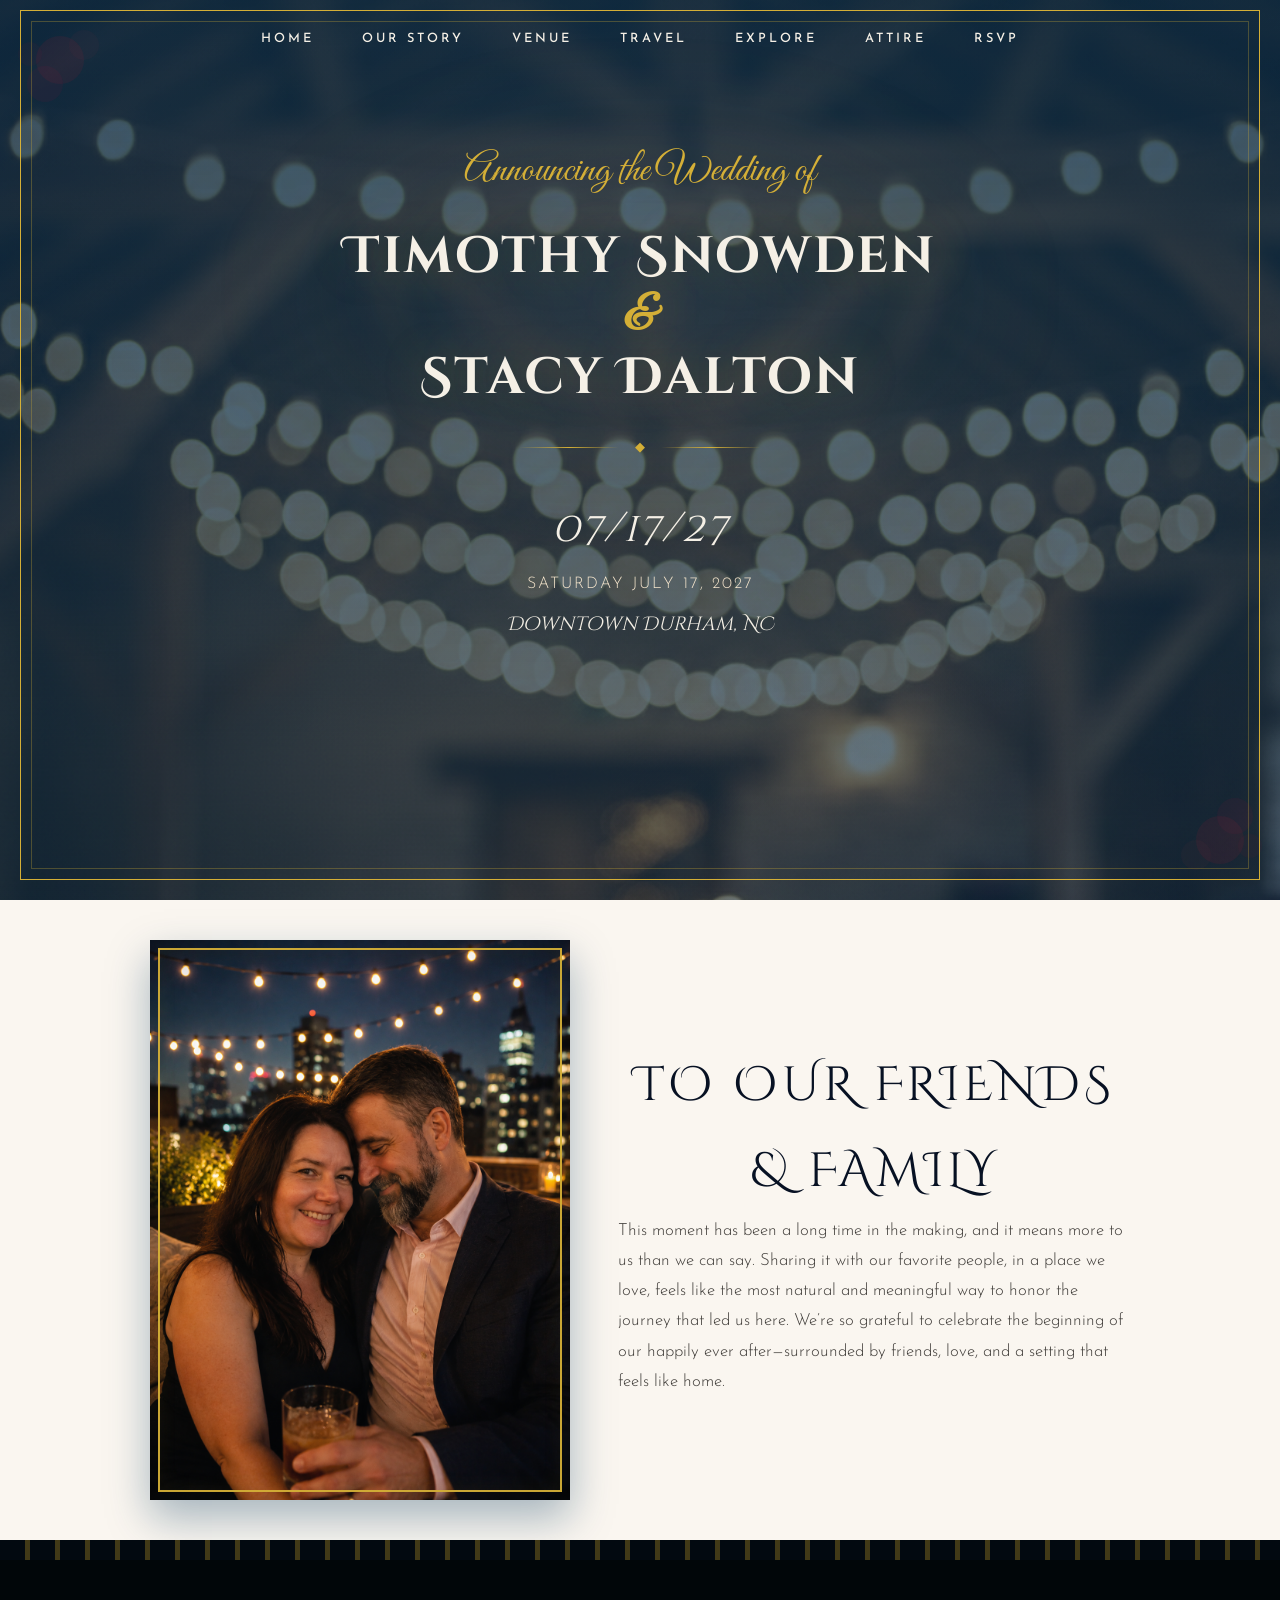
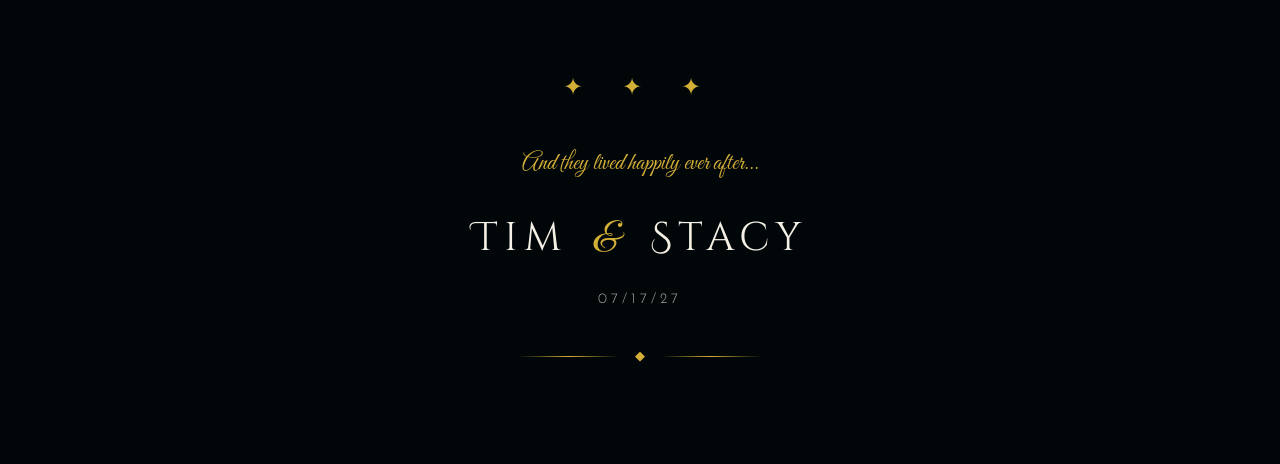
==== commit 5dea2e69: "Add Durham visitor guide page" ====
--- a/index.html
+++ b/index.html
@@ -17,6 +17,7 @@
             <li><a href="story.html">Our Story</a></li>
             <li><a href="venue.html">Venue</a></li>
             <li><a href="travel.html">Travel</a></li>
+            <li><a href="durham.html">Explore</a></li>
             <li><a href="attire.html">Attire</a></li>
             <li><a href="rsvp.html">RSVP</a></li>
         </ul>
--- a/styles.css
+++ b/styles.css
@@ -1205,6 +1205,160 @@
     justify-content: center;
 }
 
+/* Explore Durham */
+.durham-section {
+    padding-top: 8.5rem;
+}
+
+.durham-section .section-header {
+    align-items: center;
+}
+
+.durham-section .section-title {
+    font-size: clamp(2rem, 4.5vw, 3.5rem);
+    text-align: center;
+}
+
+.durham-intro {
+    max-width: 760px;
+    margin: -1rem auto 3.5rem;
+    color: var(--linen);
+    font-size: 1.1rem;
+    line-height: 1.9;
+    text-align: center;
+}
+
+.durham-grid {
+    position: relative;
+    z-index: 1;
+    display: grid;
+    grid-template-columns: repeat(2, minmax(0, 1fr));
+    gap: 1.5rem;
+    max-width: 1000px;
+    margin: 0 auto;
+}
+
+.durham-card {
+    position: relative;
+    display: flex;
+    min-height: 330px;
+    flex-direction: column;
+    align-items: flex-start;
+    padding: 2.5rem;
+    overflow: hidden;
+    border: 1px solid rgba(212, 175, 55, 0.35);
+    background: linear-gradient(145deg, rgba(13, 32, 67, 0.9), rgba(1, 6, 9, 0.78));
+    box-shadow: 0 16px 40px rgba(0, 0, 0, 0.2);
+    transition: transform 0.3s ease, border-color 0.3s ease, box-shadow 0.3s ease;
+}
+
+.durham-card::after {
+    content: '';
+    position: absolute;
+    right: -45px;
+    bottom: -45px;
+    width: 120px;
+    height: 120px;
+    border: 1px solid rgba(212, 175, 55, 0.2);
+    transform: rotate(45deg);
+}
+
+.durham-card:hover {
+    transform: translateY(-5px);
+    border-color: rgba(212, 175, 55, 0.7);
+    box-shadow: 0 20px 50px rgba(0, 0, 0, 0.3);
+}
+
+.durham-card-number {
+    position: absolute;
+    top: 1.6rem;
+    right: 1.8rem;
+    color: rgba(212, 175, 55, 0.3);
+    font-family: var(--font-display);
+    font-size: 2rem;
+}
+
+.durham-card-kicker {
+    margin-bottom: 0.65rem;
+    color: var(--gold);
+    font-size: 0.72rem;
+    font-weight: 600;
+    letter-spacing: 3px;
+    text-transform: uppercase;
+}
+
+.durham-card h2 {
+    max-width: 85%;
+    margin-bottom: 1.1rem;
+    color: var(--ivory);
+    font-size: 1.45rem;
+    line-height: 1.35;
+}
+
+.durham-card > p:not(.durham-card-kicker) {
+    margin-bottom: 1.5rem;
+    color: var(--linen);
+    font-size: 0.95rem;
+    line-height: 1.75;
+}
+
+.durham-link {
+    position: relative;
+    z-index: 1;
+    margin-top: auto;
+    color: var(--gold-light);
+    font-size: 0.75rem;
+    font-weight: 600;
+    letter-spacing: 2px;
+    text-decoration: none;
+    text-transform: uppercase;
+}
+
+.durham-link span {
+    display: inline-block;
+    margin-left: 0.35rem;
+    transition: transform 0.25s ease;
+}
+
+.durham-link:hover span {
+    transform: translateX(4px);
+}
+
+.durham-more {
+    position: relative;
+    z-index: 1;
+    display: grid;
+    grid-template-columns: auto 1fr auto;
+    gap: 1.5rem;
+    align-items: center;
+    max-width: 1000px;
+    margin: 2rem auto 0;
+    padding: 2rem 2.25rem;
+    border: 1px solid rgba(212, 175, 55, 0.45);
+    background: rgba(114, 47, 55, 0.14);
+}
+
+.durham-more-star {
+    color: var(--gold);
+    font-size: 1.6rem;
+}
+
+.durham-more h2 {
+    margin-bottom: 0.25rem;
+    color: var(--ivory);
+    font-size: 1.2rem;
+}
+
+.durham-more p {
+    color: var(--linen);
+    font-size: 0.9rem;
+    line-height: 1.6;
+}
+
+.durham-more .btn {
+    white-space: nowrap;
+}
+
 @media (max-width: 520px) {
     .feature .feature-links { justify-content: center; }
 
@@ -1215,6 +1369,26 @@
 
     .travel-card.feature {
         padding: 1.75rem 1.25rem;
+    }
+}
+
+@media (max-width: 760px) {
+    .durham-grid {
+        grid-template-columns: 1fr;
+    }
+
+    .durham-card {
+        min-height: 0;
+        padding: 2rem 1.5rem;
+    }
+
+    .durham-more {
+        grid-template-columns: auto 1fr;
+    }
+
+    .durham-more .btn {
+        grid-column: 1 / -1;
+        text-align: center;
     }
 }
 
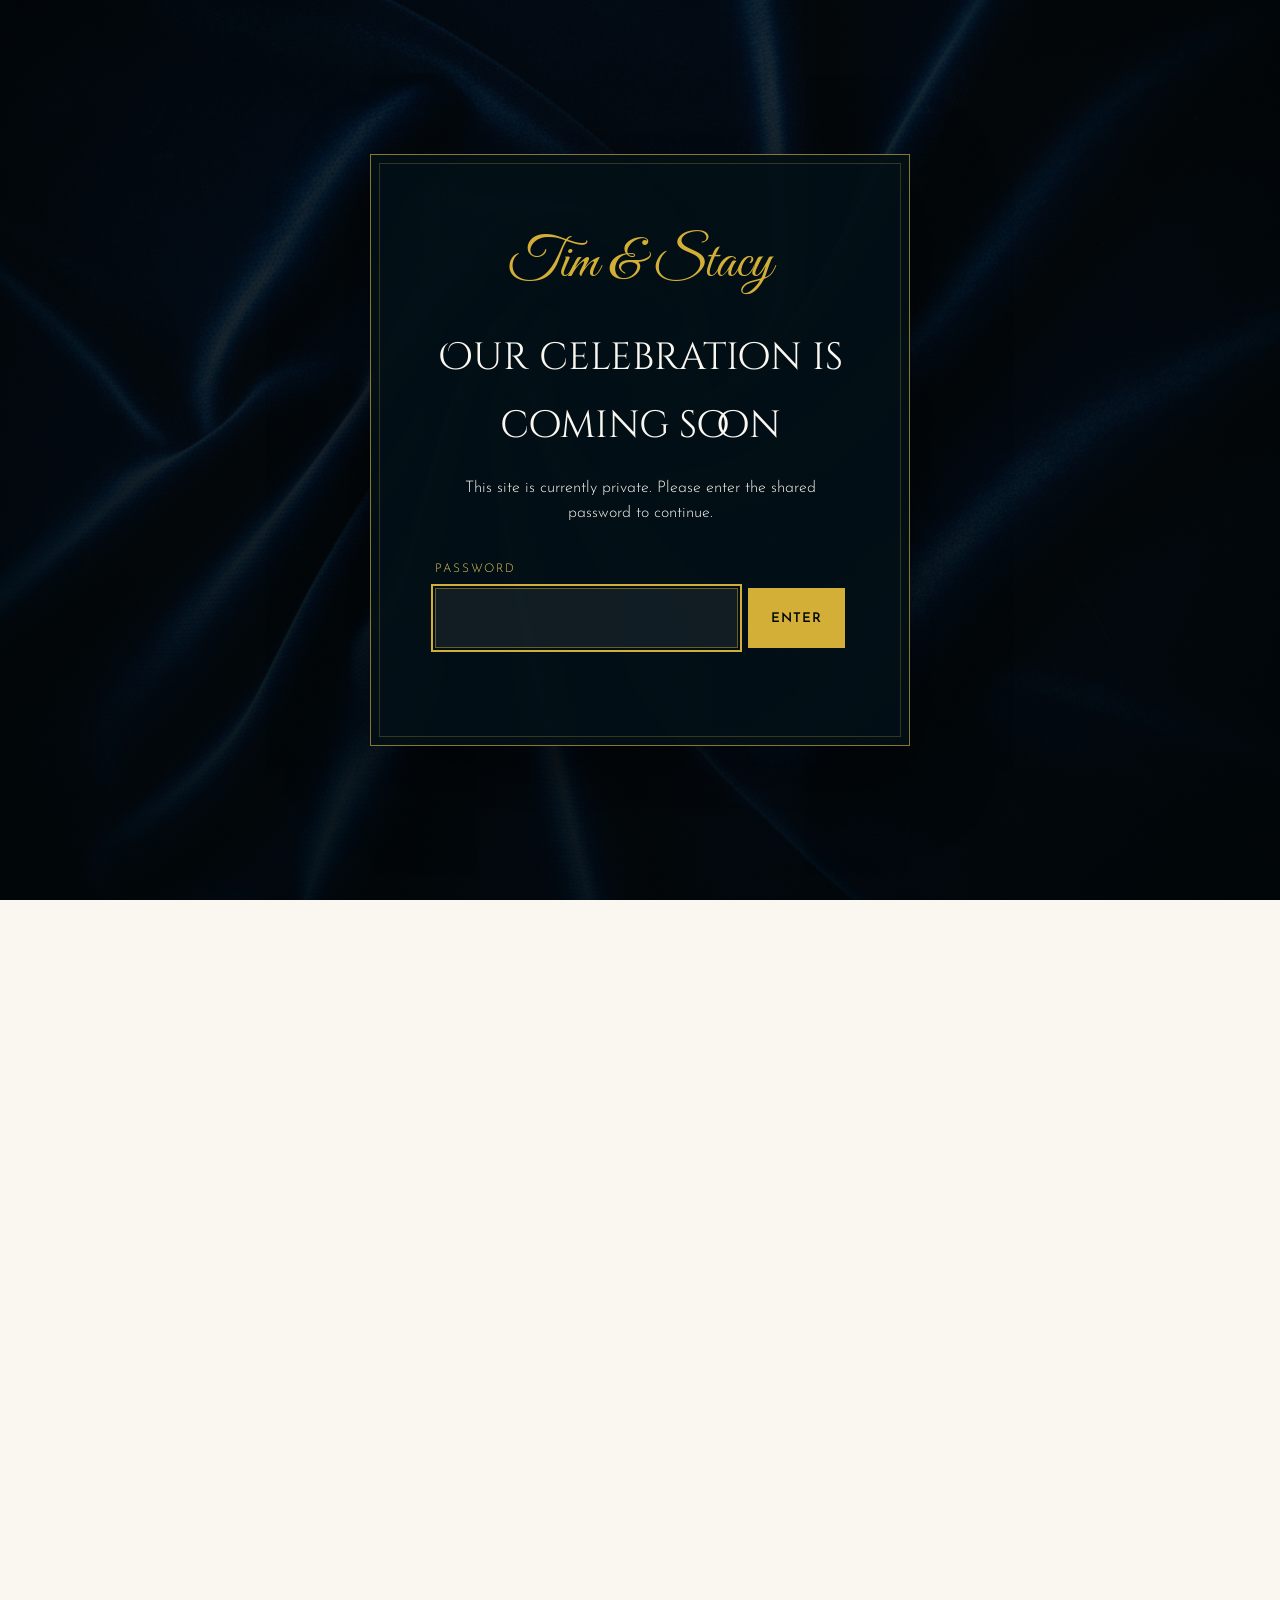
==== commit 35a609a3: "Add temporary wedding site password gate" ====
--- a/index.html
+++ b/index.html
@@ -3,6 +3,9 @@
 <head>
     <meta charset="UTF-8">
     <meta name="viewport" content="width=device-width, initial-scale=1.0">
+    <meta name="robots" content="noindex, nofollow, noarchive">
+    <script>document.documentElement.classList.add('site-locked');</script>
+    <script src="password-protection.js" defer></script>
     <title>Stacy & Tim - Forever After</title>
     <link rel="preconnect" href="https://fonts.googleapis.com">
     <link rel="preconnect" href="https://fonts.gstatic.com" crossorigin>
--- a/styles.css
+++ b/styles.css
@@ -12,6 +12,109 @@
     font-weight: 400;
     font-style: normal;
     font-display: swap;
+}
+
+/* Temporary shared-password gate */
+html.site-locked,
+html.site-locked body { overflow: hidden; }
+
+html.site-locked body > *:not(.password-gate) { visibility: hidden; }
+
+.password-gate {
+    position: fixed;
+    z-index: 10000;
+    inset: 0;
+    display: grid;
+    place-items: center;
+    min-height: 100vh;
+    padding: 1.5rem;
+    color: var(--cream);
+    background: linear-gradient(rgba(1, 6, 9, 0.8), rgba(1, 6, 9, 0.9)), url('backgrounds/bluevelvet.png') center / cover;
+}
+
+.password-gate-card {
+    width: min(100%, 540px);
+    padding: clamp(2rem, 7vw, 4rem);
+    text-align: center;
+    border: 1px solid rgba(212, 175, 55, 0.65);
+    outline: 1px solid rgba(212, 175, 55, 0.25);
+    outline-offset: -10px;
+    background: rgba(3, 15, 22, 0.94);
+    box-shadow: 0 24px 70px rgba(0, 0, 0, 0.5);
+}
+
+.password-gate-kicker {
+    margin: 0 0 1rem;
+    color: var(--gold);
+    font-family: var(--font-script);
+    font-size: clamp(2.3rem, 8vw, 3.5rem);
+}
+
+.password-gate h1 {
+    margin-bottom: 1rem;
+    color: var(--cream);
+    font-size: clamp(1.65rem, 5vw, 2.35rem);
+}
+
+.password-gate p { line-height: 1.6; }
+
+.password-gate-form {
+    margin-top: 2rem;
+    text-align: left;
+}
+
+.password-gate-form label {
+    display: block;
+    margin-bottom: 0.5rem;
+    color: var(--gold-light);
+    font-family: var(--font-sans);
+    font-size: 0.75rem;
+    letter-spacing: 0.16em;
+    text-transform: uppercase;
+}
+
+.password-gate-entry {
+    display: flex;
+    gap: 0.65rem;
+}
+
+.password-gate-entry input {
+    min-width: 0;
+    flex: 1;
+    padding: 0.9rem 1rem;
+    color: var(--cream);
+    border: 1px solid rgba(212, 175, 55, 0.45);
+    border-radius: 0;
+    background: rgba(255, 255, 255, 0.06);
+    font: inherit;
+}
+
+.password-gate-entry input:focus {
+    outline: 2px solid var(--gold);
+    outline-offset: 2px;
+}
+
+.password-gate-entry button {
+    padding: 0.9rem 1.35rem;
+    color: var(--sapphire-dark);
+    border: 1px solid var(--gold);
+    background: var(--gold);
+    font-family: var(--font-sans);
+    font-weight: 600;
+    letter-spacing: 0.08em;
+    text-transform: uppercase;
+    cursor: pointer;
+}
+
+.password-gate-error {
+    min-height: 1.6em;
+    margin: 0.65rem 0 0;
+    color: #f1a8ad;
+    font-size: 0.9rem;
+}
+
+@media (max-width: 520px) {
+    .password-gate-entry { flex-direction: column; }
 }
 @font-face {
     font-family: 'Reuben';
@@ -1252,6 +1355,38 @@
     transition: transform 0.3s ease, border-color 0.3s ease, box-shadow 0.3s ease;
 }
 
+.durham-card-photo {
+    position: relative;
+    width: calc(100% + 5rem);
+    height: 190px;
+    margin: -2.5rem -2.5rem 2rem;
+    overflow: hidden;
+    border-bottom: 1px solid rgba(212, 175, 55, 0.35);
+    background: var(--sapphire-dark);
+}
+
+.durham-card-photo::after {
+    content: '';
+    position: absolute;
+    inset: 0;
+    background: linear-gradient(180deg, transparent 55%, rgba(1, 6, 9, 0.42));
+    pointer-events: none;
+}
+
+.durham-card-photo img {
+    display: block;
+    width: 100%;
+    height: 100%;
+    object-fit: cover;
+    filter: saturate(0.82) contrast(1.04);
+    transition: transform 0.5s ease, filter 0.5s ease;
+}
+
+.durham-card:hover .durham-card-photo img {
+    transform: scale(1.035);
+    filter: saturate(1) contrast(1.04);
+}
+
 .durham-card::after {
     content: '';
     position: absolute;
@@ -1273,7 +1408,9 @@
     position: absolute;
     top: 1.6rem;
     right: 1.8rem;
-    color: rgba(212, 175, 55, 0.3);
+    padding: 0.15rem 0.55rem;
+    color: var(--gold-light);
+    background: rgba(1, 6, 9, 0.72);
     font-family: var(--font-display);
     font-size: 2rem;
 }
@@ -1380,6 +1517,12 @@
     .durham-card {
         min-height: 0;
         padding: 2rem 1.5rem;
+    }
+
+    .durham-card-photo {
+        width: calc(100% + 3rem);
+        height: 175px;
+        margin: -2rem -1.5rem 1.75rem;
     }
 
     .durham-more {
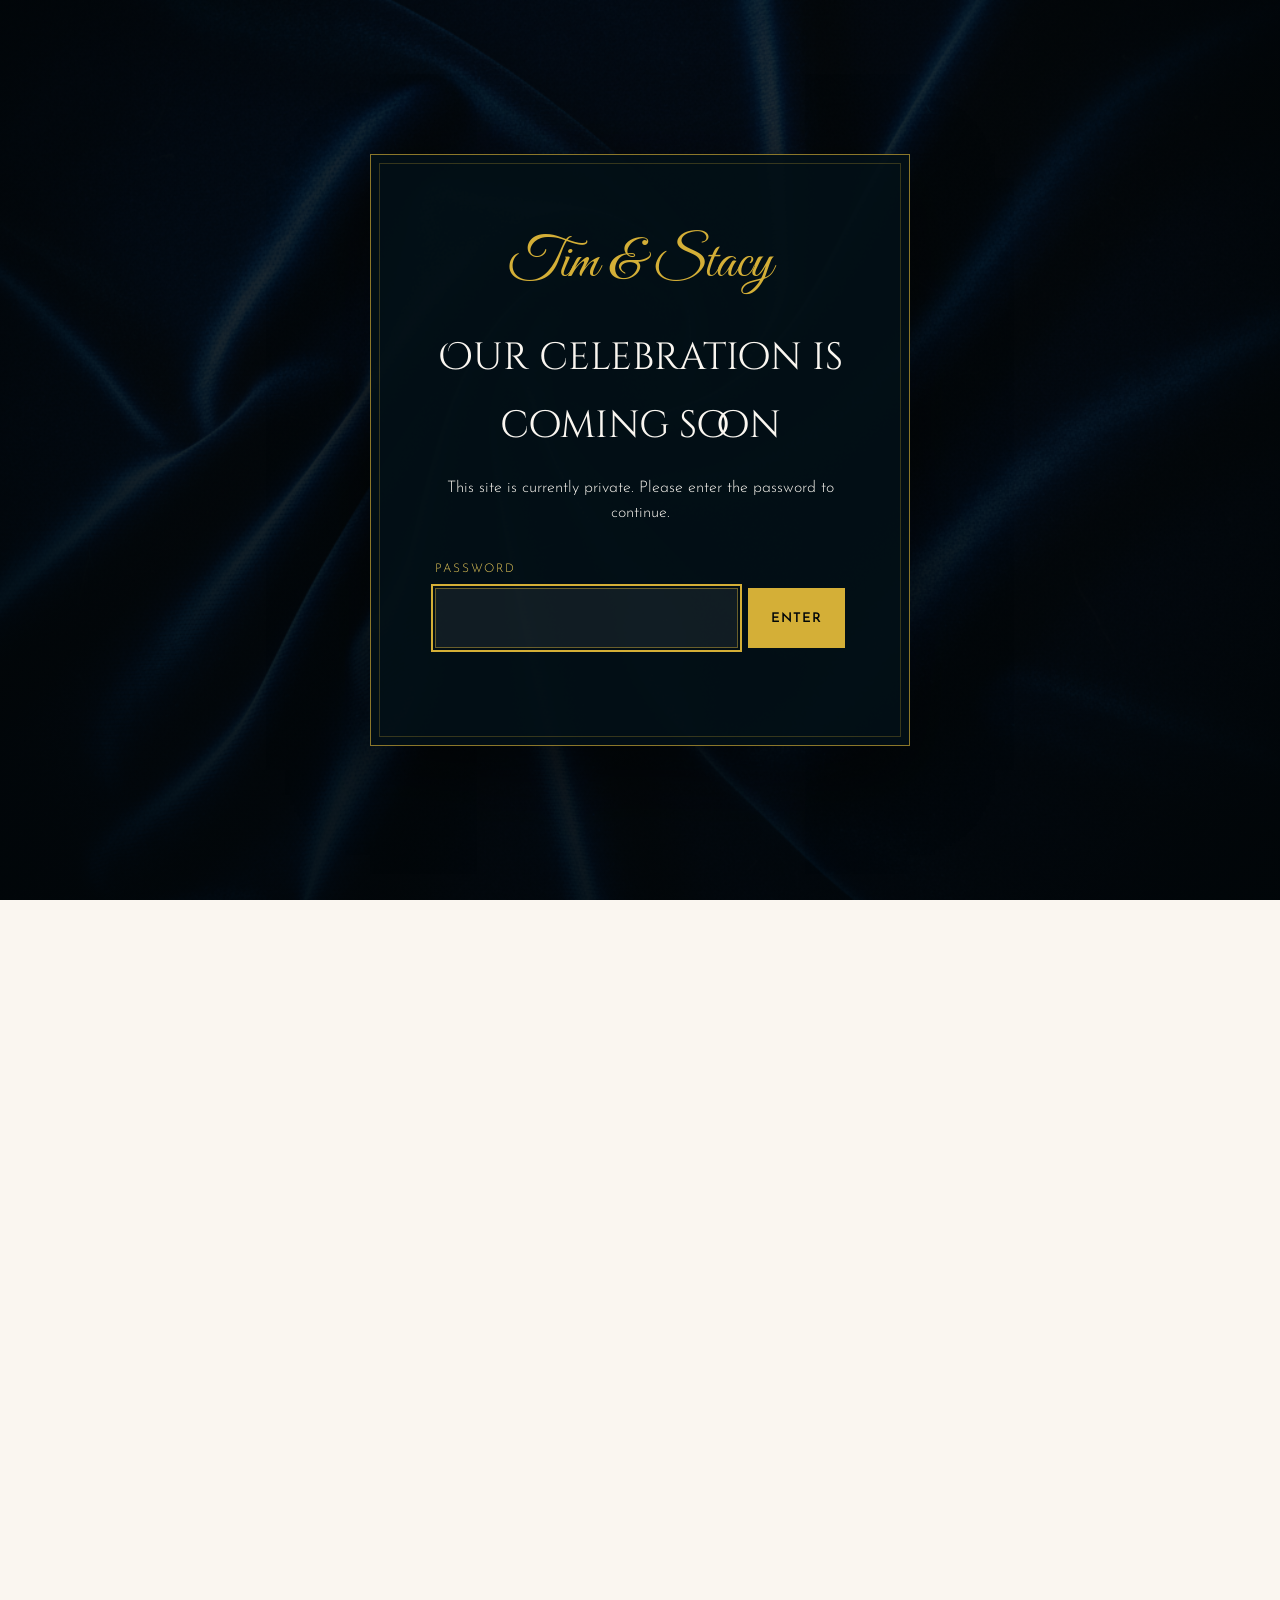
==== commit 45be76d1: "Refresh password prompt script" ====
--- a/index.html
+++ b/index.html
@@ -5,12 +5,12 @@
     <meta name="viewport" content="width=device-width, initial-scale=1.0">
     <meta name="robots" content="noindex, nofollow, noarchive">
     <script>document.documentElement.classList.add('site-locked');</script>
-    <script src="password-protection.js" defer></script>
+    <script src="password-protection.js?v=20260719-copy" defer></script>
     <title>Stacy & Tim - Forever After</title>
     <link rel="preconnect" href="https://fonts.googleapis.com">
     <link rel="preconnect" href="https://fonts.gstatic.com" crossorigin>
     <link href="https://fonts.googleapis.com/css2?family=Playfair+Display:ital,wght@0,400;0,500;0,600;0,700;1,400;1,500&family=Josefin+Sans:wght@300;400;600&family=Great+Vibes&family=Cinzel+Decorative:wght@400;700&display=swap" rel="stylesheet">
-    <link rel="stylesheet" href="styles.css">
+    <link rel="stylesheet" href="styles.css?v=20260719-password">
 </head>
 <body>
     <!-- Navigation -->
